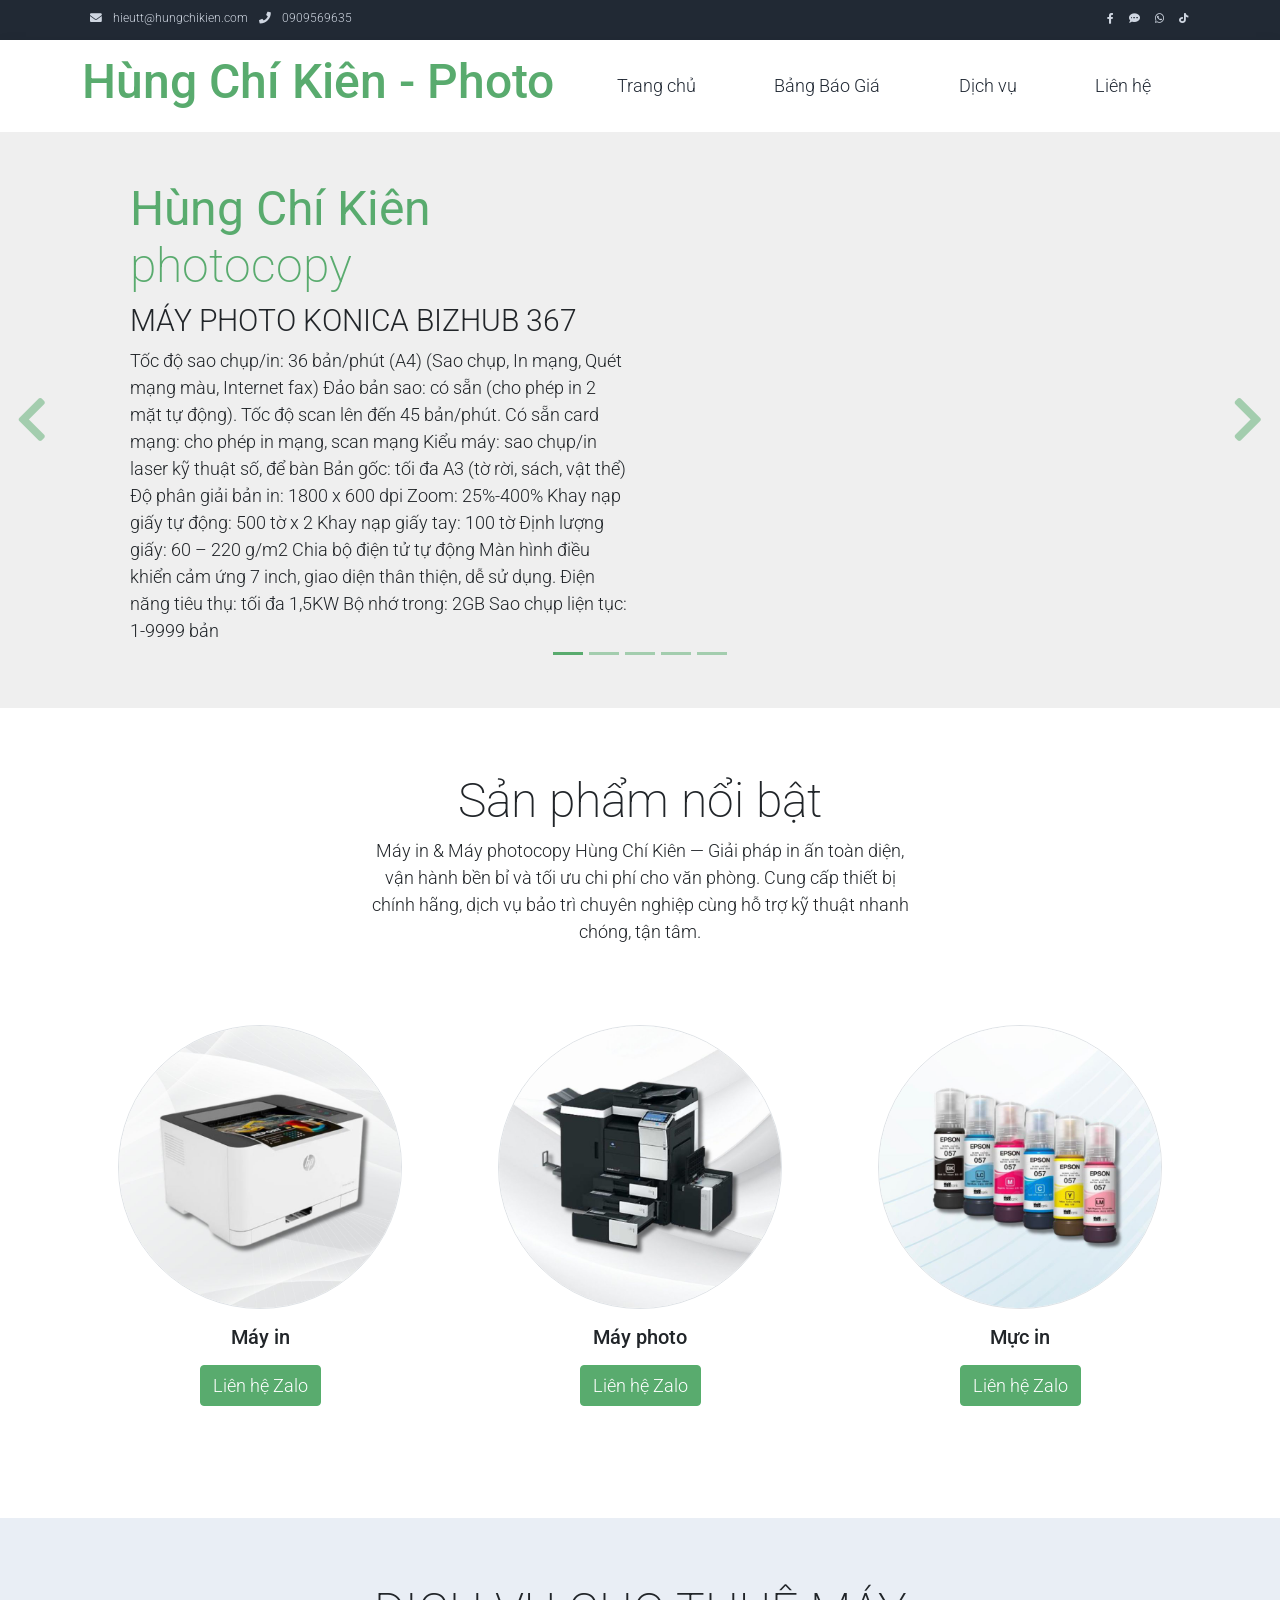
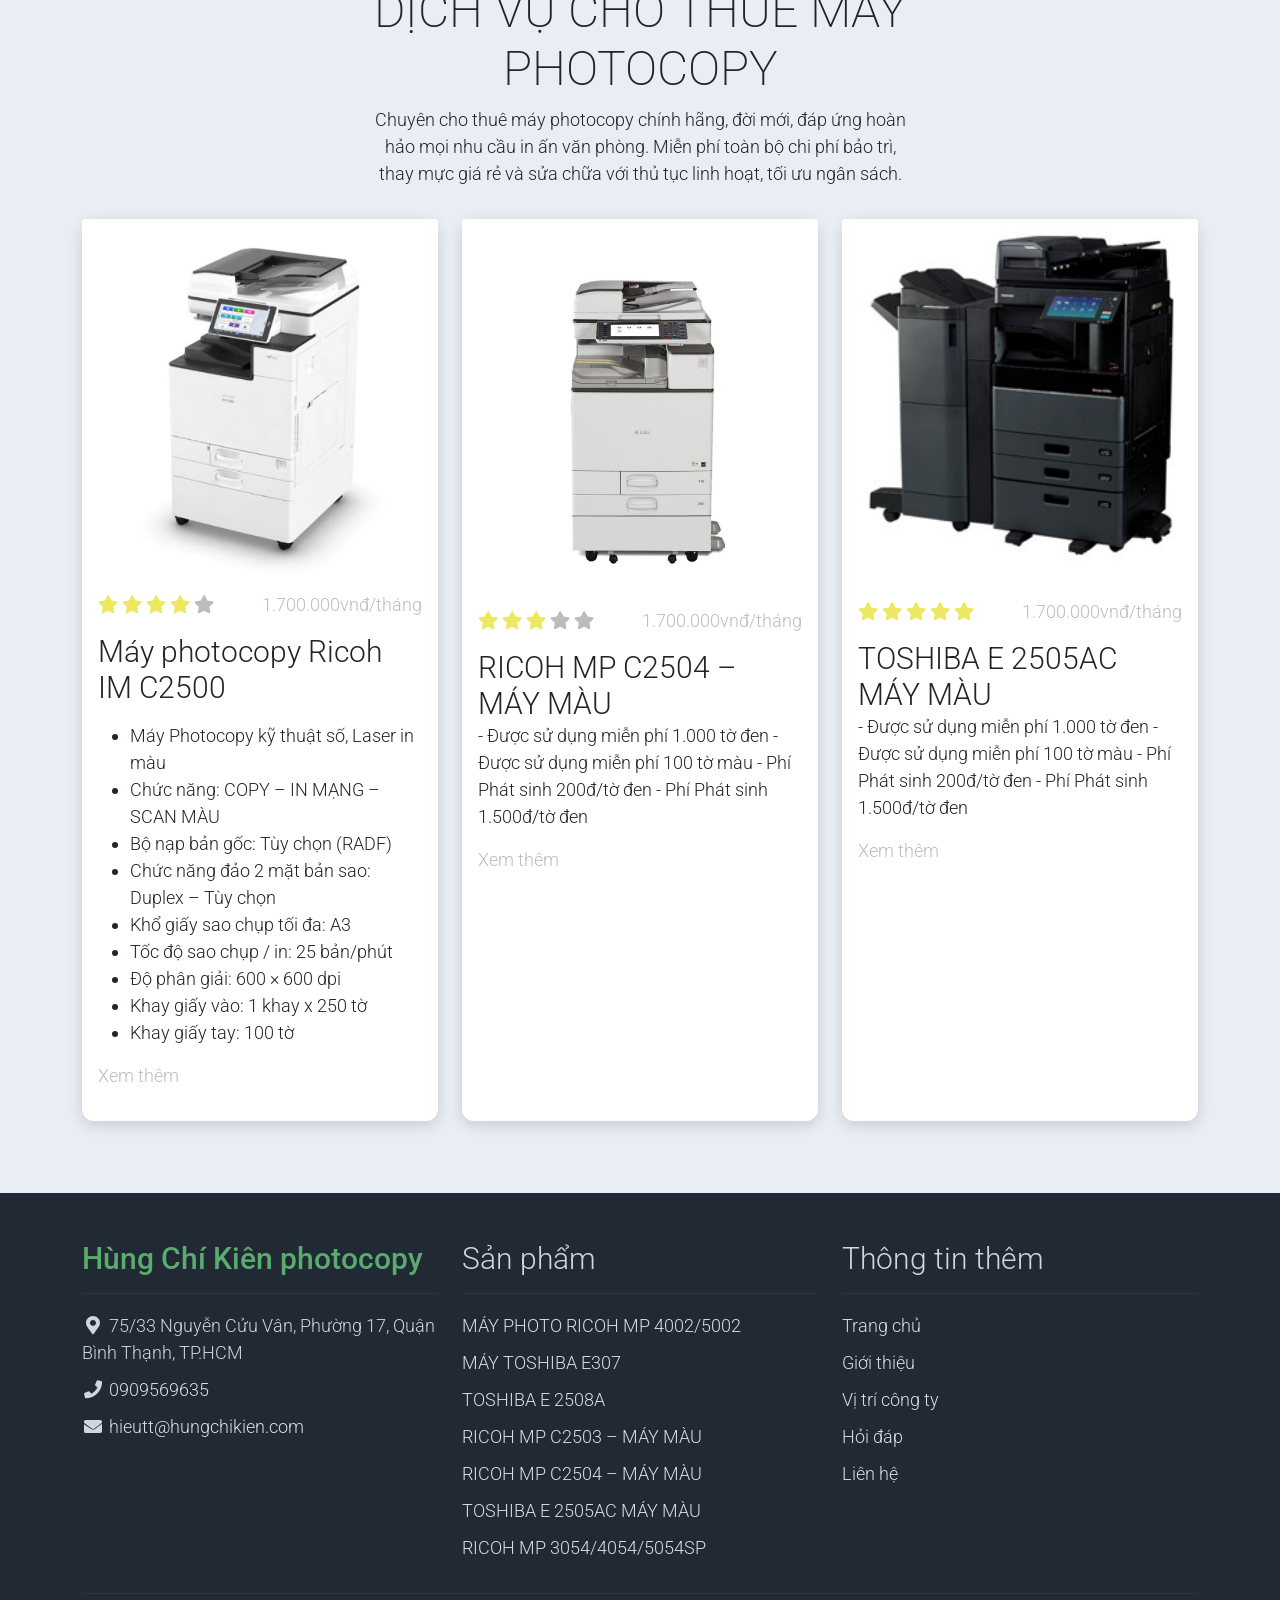
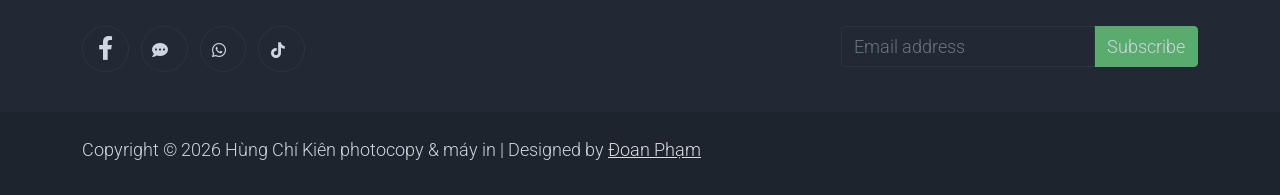
==== index.html @ cc7e2a07 "Update print statement from 'Hello' to 'Goodbye'" ====
<!DOCTYPE html>
<html lang="en">

<head>
    <title>Máy photo & máy in Hùng Chí Kiên</title>
    <!-- Cấu hình Mô tả & Từ khóa SEO cho Google Search -->
<meta name="description" content="Chuyên cung cấp, sửa chữa, thay mực và cho thuê máy photocopy, máy in chính hãng Ricoh, Toshiba, Konica tại TP.HCM. Dịch vụ uy tín, giá rẻ, hỗ trợ kỹ thuật tận nơi nhanh chóng.">
<meta name="keywords" content="máy in, máy photocopy, máy photo, cho thuê máy photocopy, cho thuê máy in, thuê máy photo giá rẻ, Konica, Ricoh, Toshiba, thuê máy photo văn phòng, bán máy photocopy, mua máy photocopy, sửa máy photocopy, sửa máy in, nạp mực máy in, thay mực máy photo, máy photo ricoh, máy photo toshiba, ricoh im c2500, ricoh mp c2504, toshiba e 2505ac, máy in màu, máy photo màu, máy in đa năng, máy in văn phòng, dịch vụ cho thuê máy photo, cho thuê máy photo tphcm, máy photo chính hãng, máy in chính hãng, bảo trì máy photo, thay linh kiện máy in, mua máy in cũ, bán máy photo cũ, thuê máy photo không đặt cọc, bảng giá thuê máy photocopy, máy in khổ a3, máy photo a3, scan màu, in mạng, duplex đảo mặt, máy in tốc độ cao, mực in chính hãng, mực máy photo ricoh, mực máy photo toshiba, máy photo kỹ thuật số, giải pháp in ấn văn phòng, máy in hùng chí kiên, máy photo hùng chí kiên, cho thuê máy photo hùng chí kiên">
    <meta charset="utf-8">
    <meta name="viewport" content="width=device-width, initial-scale=1">

    <link rel="apple-touch-icon" href="assets/img/favicon.png">
    <link rel="shortcut icon" type="image/x-icon" href="assets/img/favicon.ico">

    <link rel="stylesheet" href="assets/css/bootstrap.min.css">
    <link rel="stylesheet" href="assets/css/templatemo.css">
    <link rel="stylesheet" href="assets/css/custom.css">

    <!-- Load fonts style after rendering the layout styles -->
    <link rel="stylesheet" href="https://fonts.googleapis.com/css2?family=Roboto:wght@100;200;300;400;500;700;900&display=swap">
    <link rel="stylesheet" href="assets/css/fontawesome.min.css">
 
<!--


-->
</head>

<body>
    <!-- Start Top Nav -->
    <nav class="navbar navbar-expand-lg bg-dark navbar-light d-none d-lg-block" id="templatemo_nav_top">
        <div class="container text-light">
            <div class="w-100 d-flex justify-content-between">
                <div>
                    <i class="fa fa-envelope mx-2"></i>
                    <a class="navbar-sm-brand text-light text-decoration-none" href="mailto:hieutt@hungchikien.com">hieutt@hungchikien.com</a>
                    <i class="fa fa-phone mx-2"></i>
                    <a class="navbar-sm-brand text-light text-decoration-none" href="tel:0909569635">0909569635</a>
                </div>
                <div>
                    <a class="text-light" href="https://www.facebook.com/hieutran.chothuemayphotohcm" target="_blank" rel="sponsored"><i class="fab fa-facebook-f fa-sm fa-fw me-2"></i></a>
                   <!-- Icon Zalo -->
<a class="text-light me-2" href="https://zalo.me/0909569635" target="_blank"><i class="fas fa-comment-dots fa-sm fa-fw"></i></a>

<!-- Icon WhatsApp -->
<a class="text-light me-2" href="https://wa.me/84909569635" target="_blank"><i class="fab fa-whatsapp fa-sm fa-fw"></i></a>

<!-- Icon TikTok -->
<a class="text-light me-2" href="https://www.tiktok.com/" target="_blank"><i class="fab fa-tiktok fa-sm fa-fw"></i></a>
                </div>
            </div>
        </div>
    </nav>
    <!-- Close Top Nav -->


    <!-- Header -->
    <nav class="navbar navbar-expand-lg navbar-light shadow">
        <div class="container d-flex justify-content-between align-items-center">

            <a class="navbar-brand text-success logo h1 align-self-center" href="index.html">
                Hùng Chí Kiên - Photo
            </a>

            <button class="navbar-toggler border-0" type="button" data-bs-toggle="collapse" data-bs-target="#templatemo_main_nav" aria-controls="navbarSupportedContent" aria-expanded="false" aria-label="Toggle navigation">
                <span class="navbar-toggler-icon"></span>
            </button>

            <div class="align-self-center collapse navbar-collapse flex-fill  d-lg-flex justify-content-lg-between" id="templatemo_main_nav">
                <div class="flex-fill">
                    <ul class="nav navbar-nav d-flex justify-content-between mx-lg-auto">
                        <li class="nav-item">
                            <a class="nav-link" href="index.html">Trang chủ</a>
                        </li>
                        <li class="nav-item">
                            <a class="nav-link" href="#">Bảng Báo Giá</a>
                        </li>
                        <li class="nav-item">
                            <a class="nav-link" href="#">Dịch vụ</a>
                        </li>
                        <li class="nav-item">
                            <a class="nav-link" href="#">Liên hệ</a>
                        </li>
                    </ul>
                </div>
                <div class="navbar align-self-center d-flex">
                    <div class="d-lg-none flex-sm-fill mt-3 mb-4 col-7 col-sm-auto pr-3">
                        <div class="input-group">
                            <input type="text" class="form-control" id="inputMobileSearch" placeholder="Tìm kiếm ...">
                            <div class="input-group-text">
                                <i class="fa fa-fw fa-search"></i>
                            </div>
                        </div>
                    </div>
             
                </div>
            </div>

        </div>
    </nav>
    <!-- Close Header -->

    <!-- Modal -->
    <div class="modal fade bg-white" id="templatemo_search" tabindex="-1" role="dialog" aria-labelledby="exampleModalLabel" aria-hidden="true">
        <div class="modal-dialog modal-lg" role="document">
            <div class="w-100 pt-1 mb-5 text-right">
                <button type="button" class="btn-close" data-bs-dismiss="modal" aria-label="Close"></button>
            </div>
            <form action="" method="get" class="modal-content modal-body border-0 p-0">
                <div class="input-group mb-2">
                    <input type="text" class="form-control" id="inputModalSearch" name="q" placeholder="Search ...">
                    <button type="submit" class="input-group-text bg-success text-light">
                        <i class="fa fa-fw fa-search text-white"></i>
                    </button>
                </div>
            </form>
        </div>
    </div>



    <!-- Start Banner Hero -->
    <div id="template-mo-zay-hero-carousel" class="carousel slide" data-bs-ride="carousel">
        <ol class="carousel-indicators">
            <li data-bs-target="#template-mo-zay-hero-carousel" data-bs-slide-to="0" class="active"></li>
            <li data-bs-target="#template-mo-zay-hero-carousel" data-bs-slide-to="1"></li>
            <li data-bs-target="#template-mo-zay-hero-carousel" data-bs-slide-to="2"></li>
            <li data-bs-target="#template-mo-zay-hero-carousel" data-bs-slide-to="3"></li>
            <li data-bs-target="#template-mo-zay-hero-carousel" data-bs-slide-to="4"></li>
        </ol>
        <div class="carousel-inner">
            <div class="carousel-item active">
                <div class="container">
                    <div class="row p-5">
                        <div class="mx-auto col-md-8 col-lg-6 order-lg-last">
                            <img class="img-fluid" src="https://sigende.io.vn/image/img_1791540050_8507_0.png" alt="">
                        </div>
                        <div class="col-lg-6 mb-0 d-flex align-items-center">
                            <div class="text-align-left align-self-center">
                                <h1 class="h1 text-success"><b>Hùng Chí Kiên</b> photocopy</h1>
                                <h3 class="h2">MÁY PHOTO KONICA BIZHUB 367</h3>
                                <p>
                                 Tốc độ sao chụp/in: 36 bản/phút (A4)
(Sao chụp, In mạng, Quét mạng màu, Internet fax)
Đảo bản sao: có sẵn (cho phép in 2 mặt tự động).
Tốc độ scan lên đến 45 bản/phút.
Có sẵn card mạng: cho phép in mạng, scan mạng
Kiểu máy: sao chụp/in laser kỹ thuật số, để bàn
Bản gốc: tối đa A3 (tờ rời, sách, vật thể)
Độ phân giải bản in: 1800 x 600 dpi
Zoom: 25%-400%
Khay nạp giấy tự động: 500 tờ x 2
Khay nạp giấy tay: 100 tờ
Định lượng giấy: 60 – 220 g/m2
Chia bộ điện tử tự động
Màn hình điều khiển cảm ứng 7 inch, giao diện thân thiện, dễ sử dụng.
Điện năng tiêu thụ: tối đa 1,5KW
Bộ nhớ trong: 2GB
Sao chụp liện tục: 1-9999 bản


                                </p>
                            </div>
                        </div>
                    </div>
                </div>
            </div>
            <div class="carousel-item">
                <div class="container">
                    <div class="row p-5">
                        <div class="mx-auto col-md-8 col-lg-6 order-lg-last">
                            <img class="img-fluid" src="https://sigende.io.vn/image/img_1791540050_5160_1.png" alt="">
                        </div>
                        <div class="col-lg-6 mb-0 d-flex align-items-center">
                            <div class="text-align-left">
                                <h1 class="h1 text-success"><b>Hùng Chí Kiên</b> photocopy</h1>
                                <h3 class="h2">Máy Photocopy Màu Toshiba e-Studio 4505AC Mới 90-95%</h3>
                                <p>
                                  Đặc điểm nổi bật
● Máy Photocopy kỹ thuật số, Laser màu
● Chức năng: COPY – IN MẠNG – SCAN MÀU
● Bộ nạp bản gốc: RADF tự động (nạp & đảo)
● Chức năng đảo 2 mặt bản sao: Duplex tự động
● Khổ giấy sao chụp tối đa: A3
● Tốc độ sao chụp / in: 35 bản/phút
● Độ phân giải: 600 × 600 dpi (Copy) / 1200 × 1200 dpi (In)
● Khay giấy vào: 2 khay × 550 tờ
● Khay giấy tay: 100 tờ
● Bộ nhớ: RAM 4 GB + HDD 320 GB
● Màn hình điều khiển: Cảm ứng màu
● Phóng to / thu nhỏ: 25% – 400%
● Thời gian khởi động: ~20 giây
● Thời gian bản đầu tiên: ~7.8 giây
● Kết nối: Ethernet (LAN), USB


                                </p>
                            </div>
                        </div>
                    </div>
                </div>
            </div>
            <div class="carousel-item">
                <div class="container">
                    <div class="row p-5">
                        <div class="mx-auto col-md-8 col-lg-6 order-lg-last">
                            <img class="img-fluid" src="https://sigende.io.vn/image/img_1791540050_1844_2.png" alt="">
                        </div>
                        <div class="col-lg-6 mb-0 d-flex align-items-center">
                            <div class="text-align-left">
                                <h1 class="h1 text-success"><b>Hùng Chí Kiên</b> photocopy</h1>
                                <h3 class="h2">MÁY PHOTO MÀU RICOH MP C2504 /C3004/C4504/C5504</h3>
                                <p>
                                   	Chức năng: Copy màu + In màu + Scan màu
- Tốc độ sao chụp 25-45 trang/phút
- Tốc độ Scan 50 trang/ phút
- Khổ giấy A5 – A3 chụp liên tục 999 tờ
- 4 Khay chứa giấy, mỗi khay 300 tờ
- Độ phân giải 1200 x 600, Scan màu
- Kết nối mạng Lan và USB 2.0
- Nguồn điện 110V
- Máy nhập đã qua sử dụng còn mới 90%
- Phí thuê 2.300.000đ/tháng 
(Phí cố định đặt máy)
-	Được in miễn phí 5.000 tờ.
    (4.000 đen, 1.000 màu)
-    Được Scan miễn phí
-	Phí phát sinh đen 200đ/tờ 
-	Phí phát sinh màu 1.200đ/tờ 
-	Giá trên chưa bao gồm VAT 8%
Đặc biệt: Không tốn chi phí bảo trì, sửa chữa, không tốn tiền mua mực



                                </p>
                            </div>
                        </div>
                    </div>
                </div>
            </div>
        </div>
        <a class="carousel-control-prev text-decoration-none w-auto ps-3" href="#template-mo-zay-hero-carousel" role="button" data-bs-slide="prev">
            <i class="fas fa-chevron-left"></i>
        </a>
        <a class="carousel-control-next text-decoration-none w-auto pe-3" href="#template-mo-zay-hero-carousel" role="button" data-bs-slide="next">
            <i class="fas fa-chevron-right"></i>
        </a>
    </div>
      <div class="carousel-item">
                <div class="container">
                    <div class="row p-5">
                        <div class="mx-auto col-md-8 col-lg-6 order-lg-last">
                            <img class="img-fluid" src="https://sigende.io.vn/image/img_1791540050_2937_3.png" alt="">
                        </div>
                        <div class="col-lg-6 mb-0 d-flex align-items-center">
                            <div class="text-align-left">
                                <h1 class="h1 text-success"><b>Hùng Chí Kiên</b> photocopy</h1>
                                <h3 class="h2">MÁY PHOTO MÀU RICOH IM C2000/C2500/C3000/C3500/C4500/C5500</h3>
                                <p>
                                  	Chức năng: Photo màu + In màu + Scan
- Tốc độ sao chụp 20-55 trang/phút 
- Khổ giấy A5 – A3 chụp liên tục 999tờ
- 3Khay chứa giấy, mỗi khay chứa 500 tờ 
- Độ phân giải 600 x 1200 Scan màu
- Tự động nạp bản gốc và đảo mặt
- Kết nối mạng Lan và USB 2.0
- Bộ nhớ 1G
- Nguồn điện 220V
- Máy nhập đã qua sử dụng còn mới 90%
-	Giá thuê: 2.000.000đ/tháng
-	Được sử dụng miễn phí 2.500 tờ
-	Đen: 2.000 tờ, Màu 500 tờ
-	Phí phát sinh đen 300đ/tờ. Màu 1.500đ/tờ
-	Giá trên chưa bao gồm VAT

-	PHÍ ĐẶT CỌC 5.000.000Đ

                                </p>
                            </div>
                        </div>
                    </div>
                </div>
            </div>
      <div class="carousel-item">
                <div class="container">
                    <div class="row p-5">
                        <div class="mx-auto col-md-8 col-lg-6 order-lg-last">
                            <img class="img-fluid" src="https://sigende.io.vn/image/img_1791540050_7710_4.png" alt="">
                        </div>
                        <div class="col-lg-6 mb-0 d-flex align-items-center">
                            <div class="text-align-left">
                                <h1 class="h1 text-success"><b>Hùng Chí Kiên</b> photocopy</h1>
                                <h3 class="h2">Máy Photocopy oshiba e-Studio 4508A trắng đen Mới 90-95%</h3>
                                <p>
                              Đặc điểm nổi bật
● Máy Photocopy kỹ thuật số, Laser màu
● Chức năng: COPY – IN MẠNG – SCAN MÀU
● Bộ nạp bản gốc: RADF tự động (nạp & đảo)
● Chức năng đảo 2 mặt bản sao: Duplex tự động
● Khổ giấy sao chụp tối đa: A3
● Tốc độ sao chụp / in: 30 bản/phút
● Độ phân giải: 600 × 600 dpi (Copy) / 1200 × 1200 dpi (In)
● Khay giấy vào: 2 khay × 550 tờ
● Khay giấy tay: 100 tờ
● Bộ nhớ: RAM 4 GB + HDD 320 GB
● Màn hình điều khiển: Cảm ứng màu
● Phóng to / thu nhỏ: 25% – 400%
● Thời gian khởi động: ~20 giây
● Thời gian bản đầu tiên: ~7.8 giây
● Kết nối: Ethernet (LAN), USB

                                </p>
                            </div>
                        </div>
                    </div>
                </div>
            </div>
    <!-- End Banner Hero -->


    <!-- Start Categories of The Month -->
    <section class="container py-5">
        <div class="row text-center pt-3">
            <div class="col-lg-6 m-auto">
                <h1 class="h1">Sản phẩm nổi bật</h1>
                <p>
                Máy in & Máy photocopy Hùng Chí Kiên — Giải pháp in ấn toàn diện, vận hành bền bỉ và tối ưu chi phí cho văn phòng.
Cung cấp thiết bị chính hãng, dịch vụ bảo trì chuyên nghiệp cùng hỗ trợ kỹ thuật nhanh chóng, tận tâm.
                </p>
            </div>
        </div>
        <div class="row">
            <div class="col-12 col-md-4 p-5 mt-3">
                <a href="#"><img src="./assets/img/mayin.jpg" class="rounded-circle img-fluid border"></a>
                <h5 class="text-center mt-3 mb-3">Máy in</h5>
                <p class="text-center"><a href="https://zalo.me/0909569635" target="_blank" class="btn btn-success">Liên hệ Zalo</a></p>
            </div>
            <div class="col-12 col-md-4 p-5 mt-3">
                <a href="#"><img src="./assets/img/mayphoto.jpg" class="rounded-circle img-fluid border"></a>
                <h2 class="h5 text-center mt-3 mb-3">Máy photo</h2>
                <p class="text-center"><a href="https://zalo.me/0909569635" target="_blank" class="btn btn-success">Liên hệ Zalo</a></p>
            </div>
            <div class="col-12 col-md-4 p-5 mt-3">
                <a href="#"><img src="./assets/img/muc.jpg" class="rounded-circle img-fluid border"></a>
                <h2 class="h5 text-center mt-3 mb-3">Mực in</h2>
                <p class="text-center"><a href="https://zalo.me/0909569635" target="_blank" class="btn btn-success">Liên hệ Zalo</a></p>
            </div>
        </div>
    </section>
    <!-- End Categories of The Month -->


    <!-- Start Featured Product -->
    <section class="bg-light featured-product">
        <div class="container py-5">
            <div class="row text-center py-3">
                <div class="col-lg-6 m-auto">
                    <h1 class="h1">DỊCH VỤ CHO THUÊ MÁY PHOTOCOPY</h1>
                    <p>
                        Chuyên cho thuê máy photocopy chính hãng, đời mới, đáp ứng hoàn hảo mọi nhu cầu in ấn văn phòng.

Miễn phí toàn bộ chi phí bảo trì, thay mực giá rẻ và sửa chữa với thủ tục linh hoạt, tối ưu ngân sách.
                    </p>
                </div>
            </div>
            <div class="row">
                <div class="col-12 col-md-4 mb-4">
                    <div class="card h-100">
                        <a href="linksanpham.html">
                            <img src="./assets/img/ricoh-imc-300035004500.jpeg" class="card-img-top" alt="...">
                        </a>
                        <div class="card-body">
                            <ul class="list-unstyled d-flex justify-content-between">
                                <li>
                                    <i class="text-warning fa fa-star"></i>
                                    <i class="text-warning fa fa-star"></i>
                                    <i class="text-warning fa fa-star"></i>
                                    <i class="text-warning fa fa-star"></i>
                                    <i class="text-muted fa fa-star"></i>
                                </li>
                                <li class="text-muted text-right">1.700.000vnđ/tháng</li>
                            </ul>
                            <a href="linksanpham.html" class="h2 text-decoration-none text-dark">Máy photocopy Ricoh IM C2500</a>
                            <p class="card-text">
                             <ul>
  <li>Máy Photocopy kỹ thuật số, Laser in màu</li>
  <li>Chức năng: COPY – IN MẠNG – SCAN MÀU</li>
  <li>Bộ nạp bản gốc: Tùy chọn (RADF)</li>
  <li>Chức năng đảo 2 mặt bản sao: Duplex – Tùy chọn</li>
  <li>Khổ giấy sao chụp tối đa: A3</li>
  <li>Tốc độ sao chụp / in: 25 bản/phút</li>
  <li>Độ phân giải: 600 × 600 dpi</li>
  <li>Khay giấy vào: 1 khay x 250 tờ</li>
  <li>Khay giấy tay: 100 tờ</li>
</ul>

                            </p>
                            <p class="text-muted">Xem thêm</p>
                        </div>
                    </div>
                </div>
                <div class="col-12 col-md-4 mb-4">
                    <div class="card h-100">
                        <a href="linksanpham.html">
                            <img src="./assets/img/ricoh MP C2504 may mau.png" class="card-img-top" alt="...">
                        </a>
                        <div class="card-body">
                            <ul class="list-unstyled d-flex justify-content-between">
                                <li>
                                    <i class="text-warning fa fa-star"></i>
                                    <i class="text-warning fa fa-star"></i>
                                    <i class="text-warning fa fa-star"></i>
                                    <i class="text-muted fa fa-star"></i>
                                    <i class="text-muted fa fa-star"></i>
                                </li>
                                <li class="text-muted text-right">1.700.000vnđ/tháng</li>
                            </ul>
                            <a href="linksanpham.html" class="h2 text-decoration-none text-dark">RICOH MP C2504 – MÁY MÀU</a>
                            <p class="card-text">
                              -	Được sử dụng miễn phí 1.000 tờ đen
-	Được sử dụng miễn phí 100 tờ màu
-	Phí Phát sinh 200đ/tờ đen
-	Phí Phát sinh 1.500đ/tờ đen

                            </p>
                            <p class="text-muted">Xem thêm</p>
                        </div>
                    </div>
                </div>
                <div class="col-12 col-md-4 mb-4">
                    <div class="card h-100">
                        <a href="linksanpham.html">
                            <img src="./assets/img/toshiba E2505AC maymau.jpg" class="card-img-top" alt="...">
                        </a>
                        <div class="card-body">
                            <ul class="list-unstyled d-flex justify-content-between">
                                <li>
                                    <i class="text-warning fa fa-star"></i>
                                    <i class="text-warning fa fa-star"></i>
                                    <i class="text-warning fa fa-star"></i>
                                    <i class="text-warning fa fa-star"></i>
                                    <i class="text-warning fa fa-star"></i>
                                </li>
                                <li class="text-muted text-right">1.700.000vnđ/tháng</li>
                            </ul>
                            <a href="linksanpham.html" class="h2 text-decoration-none text-dark">TOSHIBA E 2505AC MÁY MÀU</a>
                            <p class="card-text">
                               -	Được sử dụng miễn phí 1.000 tờ đen
-	Được sử dụng miễn phí 100 tờ màu
-	Phí Phát sinh 200đ/tờ đen
-	Phí Phát sinh 1.500đ/tờ đen

                            </p>
                            <p class="text-muted">Xem thêm</p>
                        </div>
                    </div>
                </div>
            </div>
        </div>
    </section>
    <!-- End Featured Product -->


    <!-- Start Footer -->
    <footer class="bg-dark" id="tempaltemo_footer">
        <div class="container">
            <div class="row">

                <div class="col-md-4 pt-5">
                    <h2 class="h2 text-success border-bottom pb-3 border-light logo">Hùng Chí Kiên photocopy</h2>
                    <ul class="list-unstyled text-light footer-link-list">
                        <li>
                            <i class="fas fa-map-marker-alt fa-fw"></i>
                            75/33 Nguyễn Cửu Vân, Phường 17, Quận Bình Thạnh, TP.HCM
                        </li>
                        <li>
                            <i class="fa fa-phone fa-fw"></i>
                            <a class="text-decoration-none" href="tel:0909569635">0909569635</a>
                        </li>
                        <li>
                            <i class="fa fa-envelope fa-fw"></i>
                            <a class="text-decoration-none" href="mailto:hieutt@hungchikien.com">hieutt@hungchikien.com</a>
                        </li>
                    </ul>
                </div>

                <div class="col-md-4 pt-5">
                    <h2 class="h2 text-light border-bottom pb-3 border-light">Sản phẩm</h2>
                    <ul class="list-unstyled text-light footer-link-list">
                        <li><a class="text-decoration-none" href="#">MÁY PHOTO RICOH MP 4002/5002</a></li>
                        <li><a class="text-decoration-none" href="#">MÁY TOSHIBA E307</a></li>
                        <li><a class="text-decoration-none" href="#">TOSHIBA E 2508A</a></li>
                        <li><a class="text-decoration-none" href="#">RICOH MP C2503 – MÁY MÀU</a></li>
                        <li><a class="text-decoration-none" href="#">RICOH MP C2504 – MÁY MÀU</a></li>
                        <li><a class="text-decoration-none" href="#">TOSHIBA E 2505AC MÁY MÀU</a></li>
                        <li><a class="text-decoration-none" href="#">RICOH MP 3054/4054/5054SP</a></li>
                    </ul>
                </div>

                <div class="col-md-4 pt-5">
                    <h2 class="h2 text-light border-bottom pb-3 border-light">Thông tin thêm</h2>
                    <ul class="list-unstyled text-light footer-link-list">
                        <li><a class="text-decoration-none" href="#">Trang chủ</a></li>
                        <li><a class="text-decoration-none" href="#">Giới thiệu</a></li>
                        <li><a class="text-decoration-none" href="#">Vị trí công ty</a></li>
                        <li><a class="text-decoration-none" href="#">Hỏi đáp</a></li>
                        <li><a class="text-decoration-none" href="#">Liên hệ</a></li>
                    </ul>
                </div>

            </div>

            <div class="row text-light mb-4">
                <div class="col-12 mb-3">
                    <div class="w-100 my-3 border-top border-light"></div>
                </div>
                <div class="col-auto me-auto">
                    <ul class="list-inline text-left footer-icons">
                        <li class="list-inline-item border border-light rounded-circle text-center">
                            <a class="text-light text-decoration-none" target="_blank" href="https://www.facebook.com/hieutran.chothuemayphotohcm"><i class="fab fa-facebook-f fa-lg fa-fw"></i></a>
                        </li>
                        <li class="list-inline-item border border-light rounded-circle text-center">
                           <a class="text-light me-2" href="https://zalo.me/0909569635" target="_blank"><i class="fas fa-comment-dots fa-sm fa-fw"></i></a>
                        </li>
                        <li class="list-inline-item border border-light rounded-circle text-center">
                           <a class="text-light me-2" href="https://wa.me/84909569635" target="_blank"><i class="fab fa-whatsapp fa-sm fa-fw"></i></a>
                        </li>
                        <li class="list-inline-item border border-light rounded-circle text-center">
                            <a class="text-light me-2" href="https://www.tiktok.com/" target="_blank"><i class="fab fa-tiktok fa-sm fa-fw"></i></a>
                        </li>
                    </ul>
                </div>
                <div class="col-auto">
                    <label class="sr-only" for="subscribeEmail">Email address</label>
                    <div class="input-group mb-2">
                        <input type="text" class="form-control bg-dark border-light" id="subscribeEmail" placeholder="Email address">
                        <div class="input-group-text btn-success text-light">Subscribe</div>
                    </div>
                </div>
            </div>
        </div>

        <div class="w-100 bg-black py-3">
            <div class="container">
                <div class="row pt-2">
                    <div class="col-12">
                        <p class="text-left text-light">
                            Copyright &copy; 2026 Hùng Chí Kiên photocopy & máy in
                            | Designed by <a rel="sponsored" href="https://phamnhadoan.github.io" target="_blank">Đoan Phạm</a>
                        </p>
                    </div>
                </div>
            </div>
        </div>

    </footer>
    <!-- End Footer -->

    <!-- Start Script -->
    <script src="assets/js/jquery-1.11.0.min.js"></script>
    <script src="assets/js/jquery-migrate-1.2.1.min.js"></script>
    <script src="assets/js/bootstrap.bundle.min.js"></script>
    <script src="assets/js/templatemo.js"></script>
    <script src="assets/js/custom.js"></script>
    <!-- End Script -->
</body>

</html>
---- assets/css/templatemo.css ----
/*

TemplateMo 559 Zay Shop

https://templatemo.com/tm-559-zay-shop

---------------------------------------------
Table of contents
------------------------------------------------
1. Typography
2. General
3. Nav
4. Hero Carousel
5. Accordion
6. Shop
7. Product
8. Carousel Hero
9. Carousel Brand
10. Services
11. Contact map
12. Footer
13. Small devices (landscape phones, 576px and up)
14. Medium devices (tablets, 768px and up)
15. Large devices (desktops, 992px and up)
16. Extra large devices (large desktops, 1200px and up)
--------------------------------------------- */




/* Typography */
body, ul, li, p, a, label, input, div {
  font-family: 'Roboto', sans-serif;
  font-size: 18px !important;
  font-weight: 300 !important;
}
.h1 {
  font-family: 'Roboto', sans-serif;
  font-size: 48px !important;
  font-weight: 200 !important;
}
.h2 {
  font-family: 'Roboto', sans-serif;
  font-size: 30px !important;
  font-weight: 300;
}
.h3 {
  font-family: 'Roboto', sans-serif;
  font-size: 22px !important;
}
/* General */
.logo { font-weight: 500 !important;}
.text-warning {  color: #ede861 !important;}
.text-muted { color: #bcbcbc !important;}
.text-success { color: #59ab6e !important;}
.text-light { color: #cfd6e1 !important;}
.bg-dark { background-color: #212934 !important;}
.bg-light { background-color: #e9eef5 !important;}
.bg-black { background-color: #1d242d !important;}
.bg-success { background-color: #59ab6e !important;}
.btn-success {
  background-color: #59ab6e !important;
  border-color: #56ae6c !important;
}
.pagination .page-link:hover {color: #000;}
.pagination .page-link:hover, .pagination .page-link.active {
  background-color: #69bb7e;
  color: #fff;
}
/* Nav */
#templatemo_nav_top { min-height: 40px;}
#templatemo_nav_top * { font-size: .9em !important;}
#templatemo_main_nav a { color: #212934;}
#templatemo_main_nav a:hover { color: #69bb7e;}
#templatemo_main_nav .navbar .nav-icon { margin-right: 20px;}

/* Hero Carousel */
#template-mo-zay-hero-carousel { background: #efefef !important;}
/* Accordion */
.templatemo-accordion a { color: #000;}
.templatemo-accordion a:hover { color: #333d4a;}
/* Shop */
.shop-top-menu a:hover { color: #69bb7e !important;}
/* Product */
.product-wap { box-shadow: 0px 5px 10px 0px rgba(0, 0, 0, 0.10);}
.product-wap .product-color-dot.color-dot-red { background:#f71515;}
.product-wap .product-color-dot.color-dot-blue { background:#6db4fe;}
.product-wap .product-color-dot.color-dot-black { background:#000000;}
.product-wap .product-color-dot.color-dot-light { background:#e0e0e0;}
.product-wap .product-color-dot.color-dot-green { background:#0bff7e;}
.card.product-wap .card .product-overlay {
  background: rgba(0,0,0,.2);
  visibility: hidden;
  opacity: 0;
  transition: .3s;
}
.card.product-wap:hover .card .product-overlay {
  visibility: visible;
  opacity: 1;
}
.card.product-wap a { color: #000;}
#carousel-related-product .slick-slide:focus { outline: none !important;}
#carousel-related-product .slick-dots li button:before {
  font-size: 15px;
  margin-top: 20px;
}
/* Brand */
.brand-img {
  filter: grayscale(100%);
  opacity: 0.5;
  transition: .5s;
}
.brand-img:hover {
  filter: grayscale(0%);
  opacity: 1;
}
/* Carousel Hero */
#template-mo-zay-hero-carousel .carousel-indicators li {
  margin-top: -50px;
  background-color: #59ab6e;
}
#template-mo-zay-hero-carousel .carousel-control-next i,
#template-mo-zay-hero-carousel .carousel-control-prev i {
  color: #59ab6e !important;
  font-size: 2.8em !important;
}
/* Carousel Brand */
.tempaltemo-carousel .h1 {
  font-size: .5em !important;
  color: #000 !important;
}
/* Services */
.services-icon-wap {transition: .3s;}
.services-icon-wap:hover, .services-icon-wap:hover i {color: #fff;}
.services-icon-wap:hover {background: #69bb7e;}
/* Contact map */
.leaflet-control a, .leaflet-control { font-size: 10px !important;}
.form-control { border: 1px solid #e8e8e8;}
/* Footer */
#tempaltemo_footer a { color: #dcdde1;}
#tempaltemo_footer a:hover { color: #68bb7d;}
#tempaltemo_footer ul.footer-link-list li { padding-top: 10px;}
#tempaltemo_footer ul.footer-icons li {
  width: 2.6em;
  height: 2.6em;
  line-height: 2.6em;
}
#tempaltemo_footer ul.footer-icons li:hover {
  background-color: #cfd6e1;
  transition: .5s;
}
#tempaltemo_footer ul.footer-icons li:hover i {
  color: #212934;
  transition: .5s;
}
#tempaltemo_footer .border-light { border-color: #2d343f !important;}
/*
// Extra small devices (portrait phones, less than 576px)
// No media query since this is the default in Bootstrap
*/
/* Small devices (landscape phones, 576px and up)*/
.product-wap .h3, .product-wap li, .product-wap i, .product-wap p {
  font-size: 12px !important;
}
.product-wap .product-color-dot {
  width: 6px;
  height: 6px;
}

@media (min-width: 576px) {
  .tempaltemo-carousel .h1 { font-size: 1em !important;}
}

/*// Medium devices (tablets, 768px and up)*/
@media (min-width: 768px) {
  #templatemo_main_nav .navbar-nav {max-width: 450px;}
 }

/* Large devices (desktops, 992px and up)*/
@media (min-width: 992px) {
  #templatemo_main_nav .navbar-nav {max-width: 550px;}
  #template-mo-zay-hero-carousel .carousel-item {min-height: 30rem !important;}
  .product-wap .h3, .product-wap li, .product-wap i, .product-wap p {font-size: 18px !important;}
  .product-wap .product-color-dot {
    width: 12px;
    height: 12px;
  }
}

/* Extra large devices (large desktops, 1200px and up)*/
@media (min-width: 1200px) {}
---- assets/css/custom.css ----
/* --- Mã ép buộc đổ bóng và bay nổi --- */

/* 1. Đặt thuộc tính cho 3 ô trắng (card) */
.featured-product .card {
    border: none !important;
    border-radius: 12px !important;
    box-shadow: 0 4px 15px rgba(0, 0, 0, 0.15) !important;
    transition: all 0.3s ease-in-out !important;
}

/* 2. Hiệu ứng khi rê chuột vào (Hover) */
.featured-product .card:hover {
    transform: translateY(-10px) !important;
    box-shadow: 0 15px 30px rgba(0, 0, 0, 0.3) !important;
}
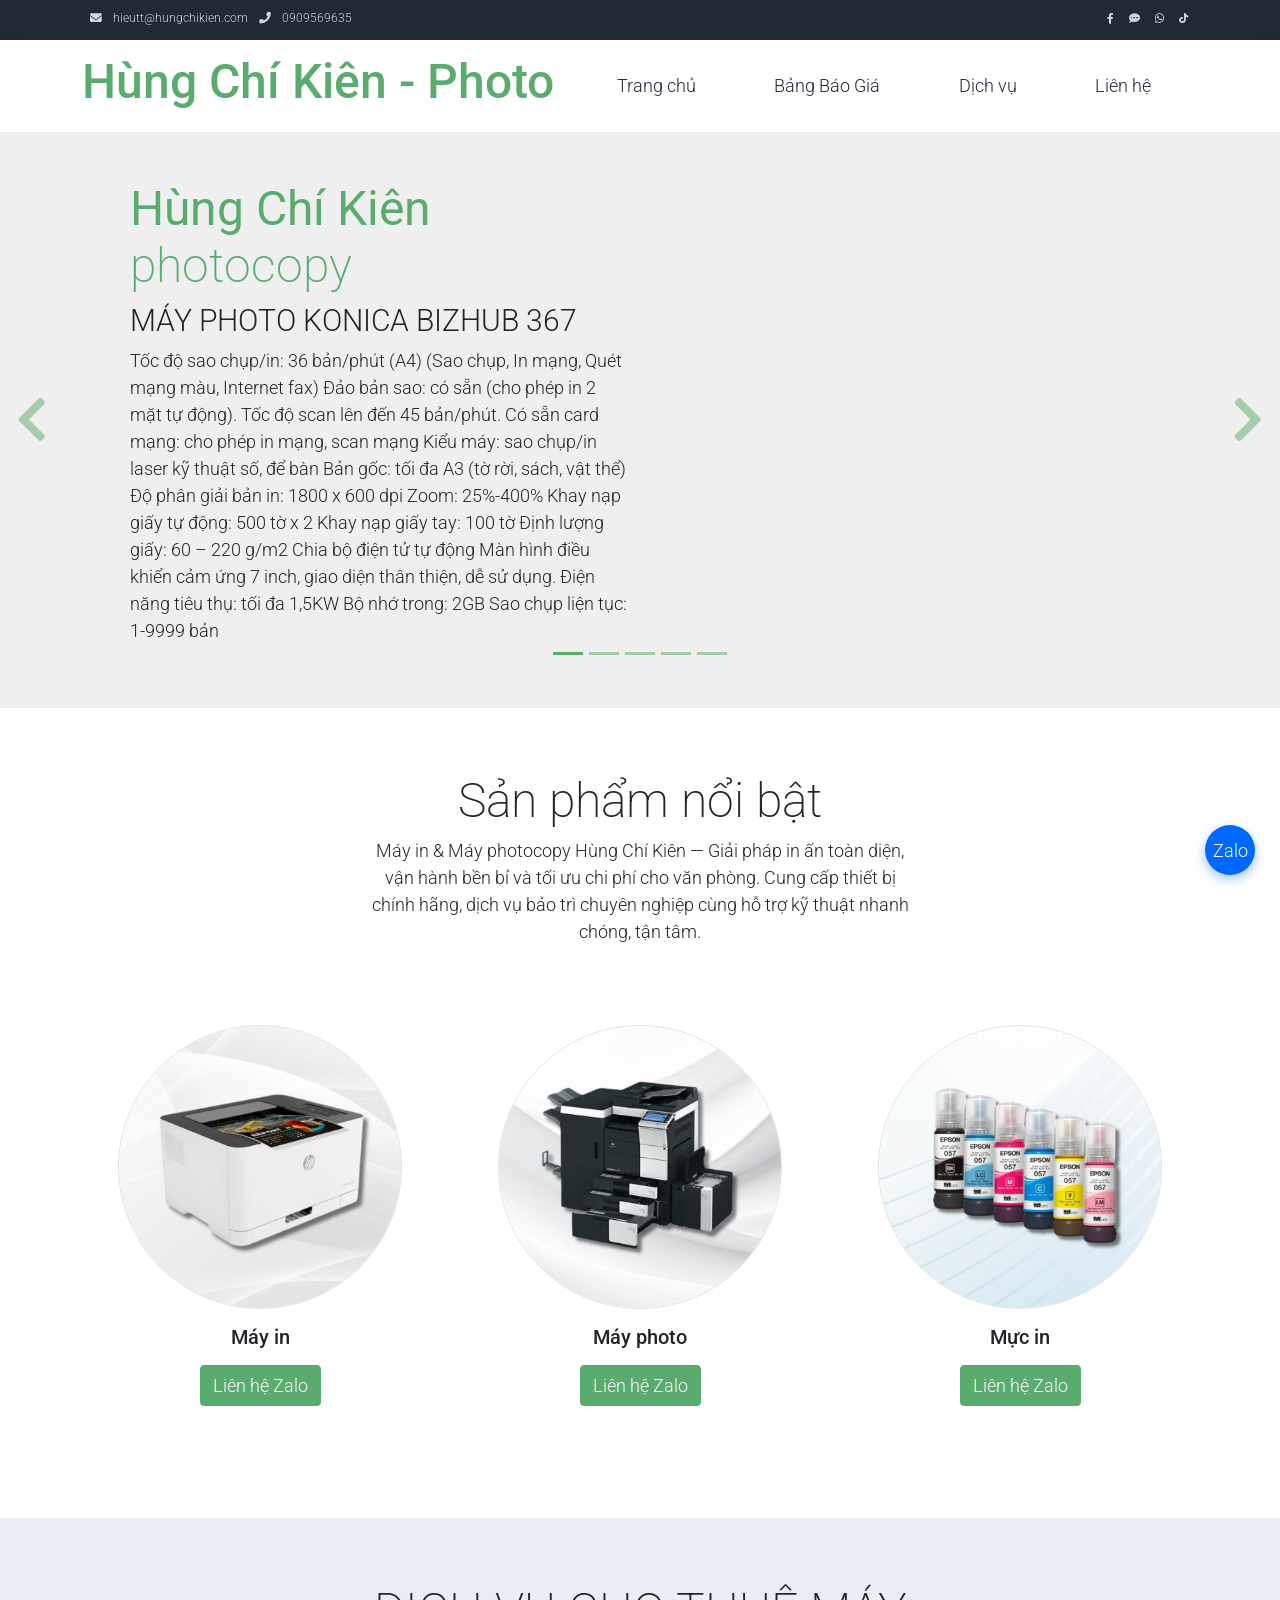
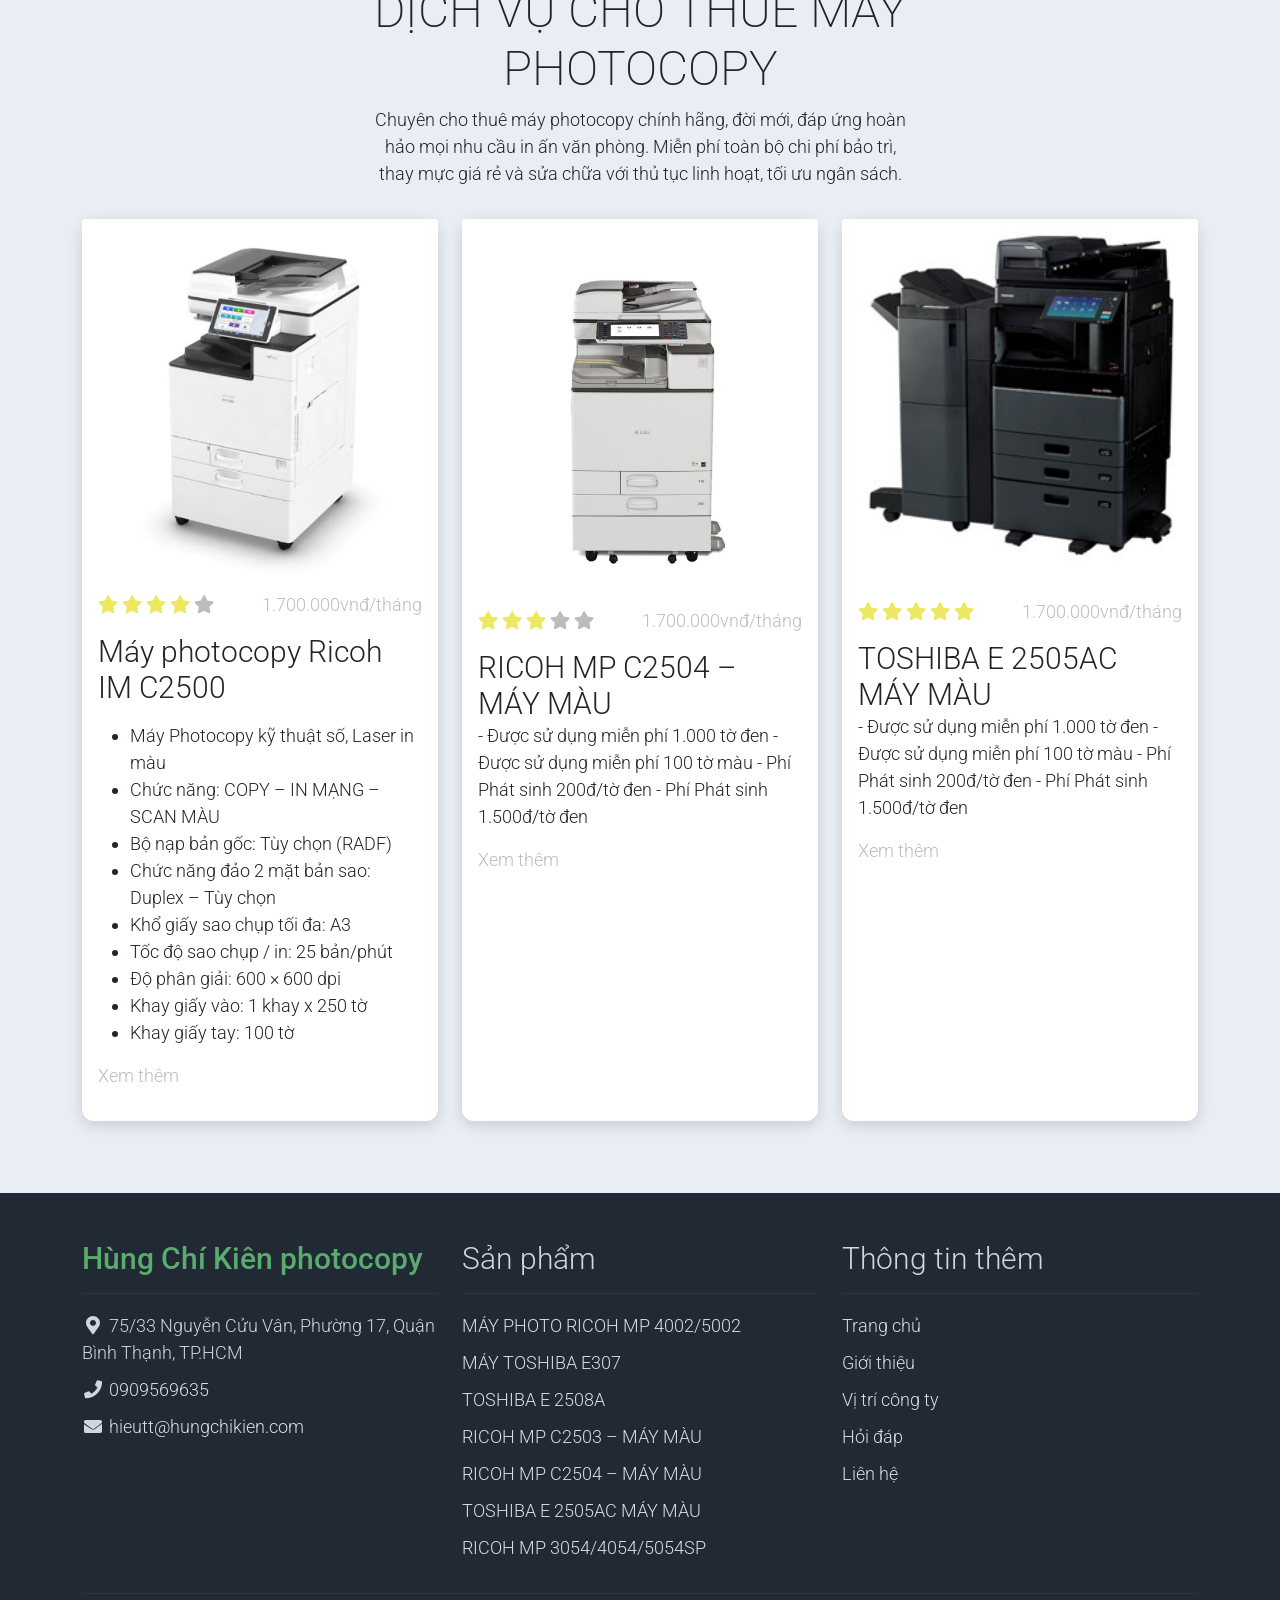
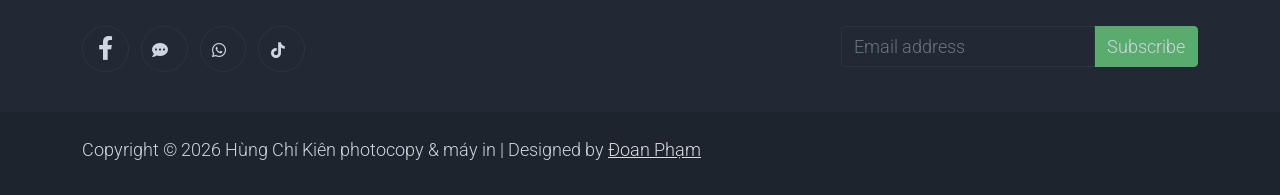
==== commit 1e253a98: "Update index.html" ====
--- a/index.html
+++ b/index.html
@@ -563,6 +563,10 @@
     <script src="assets/js/templatemo.js"></script>
     <script src="assets/js/custom.js"></script>
     <!-- End Script -->
+    <!-- Nút Zalo tròn góc dưới bên phải -->
+<a href="https://zalo.me/0909569635" target="_blank" class="zalo-float" title="Liên hệ Zalo">
+    Zalo
+</a>
 </body>
 
 </html>
--- a/assets/css/custom.css
+++ b/assets/css/custom.css
@@ -13,3 +13,27 @@
     transform: translateY(-10px) !important;
     box-shadow: 0 15px 30px rgba(0, 0, 0, 0.3) !important;
 }
+/* Nút Zalo nổi tròn ở góc dưới bên phải */
+.zalo-float {
+    position: fixed;
+    bottom: 25px;
+    right: 25px;
+    width: 50px;
+    height: 50px;
+    background-color: #0068ff;
+    color: #ffffff;
+    border-radius: 50%;
+    display: flex;
+    align-items: center;
+    justify-content: center;
+    text-decoration: none;
+    font-weight: 800;
+    font-size: 0.9rem;
+    box-shadow: 0 4px 12px rgba(0, 104, 255, 0.4);
+    z-index: 9999;
+    transition: transform 0.2s ease;
+}
+
+.zalo-float:hover {
+    transform: scale(1.1);
+}
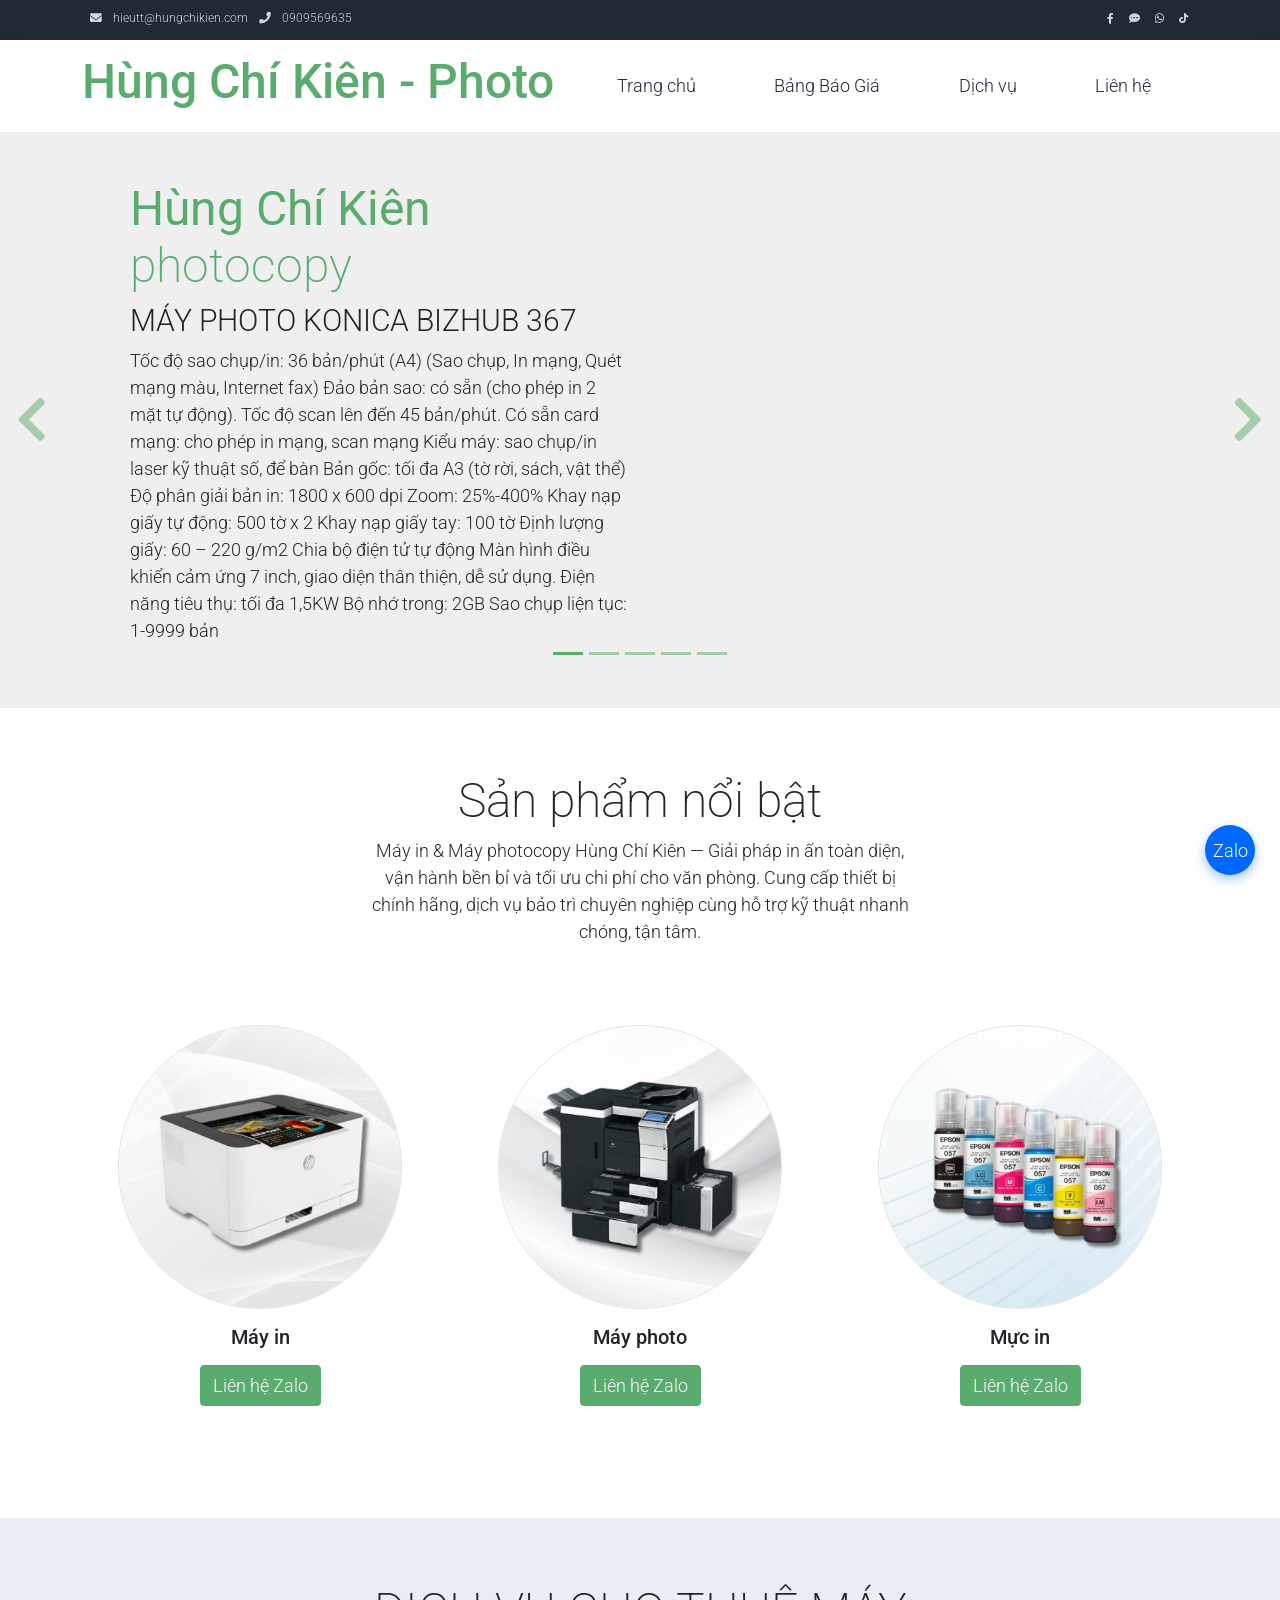
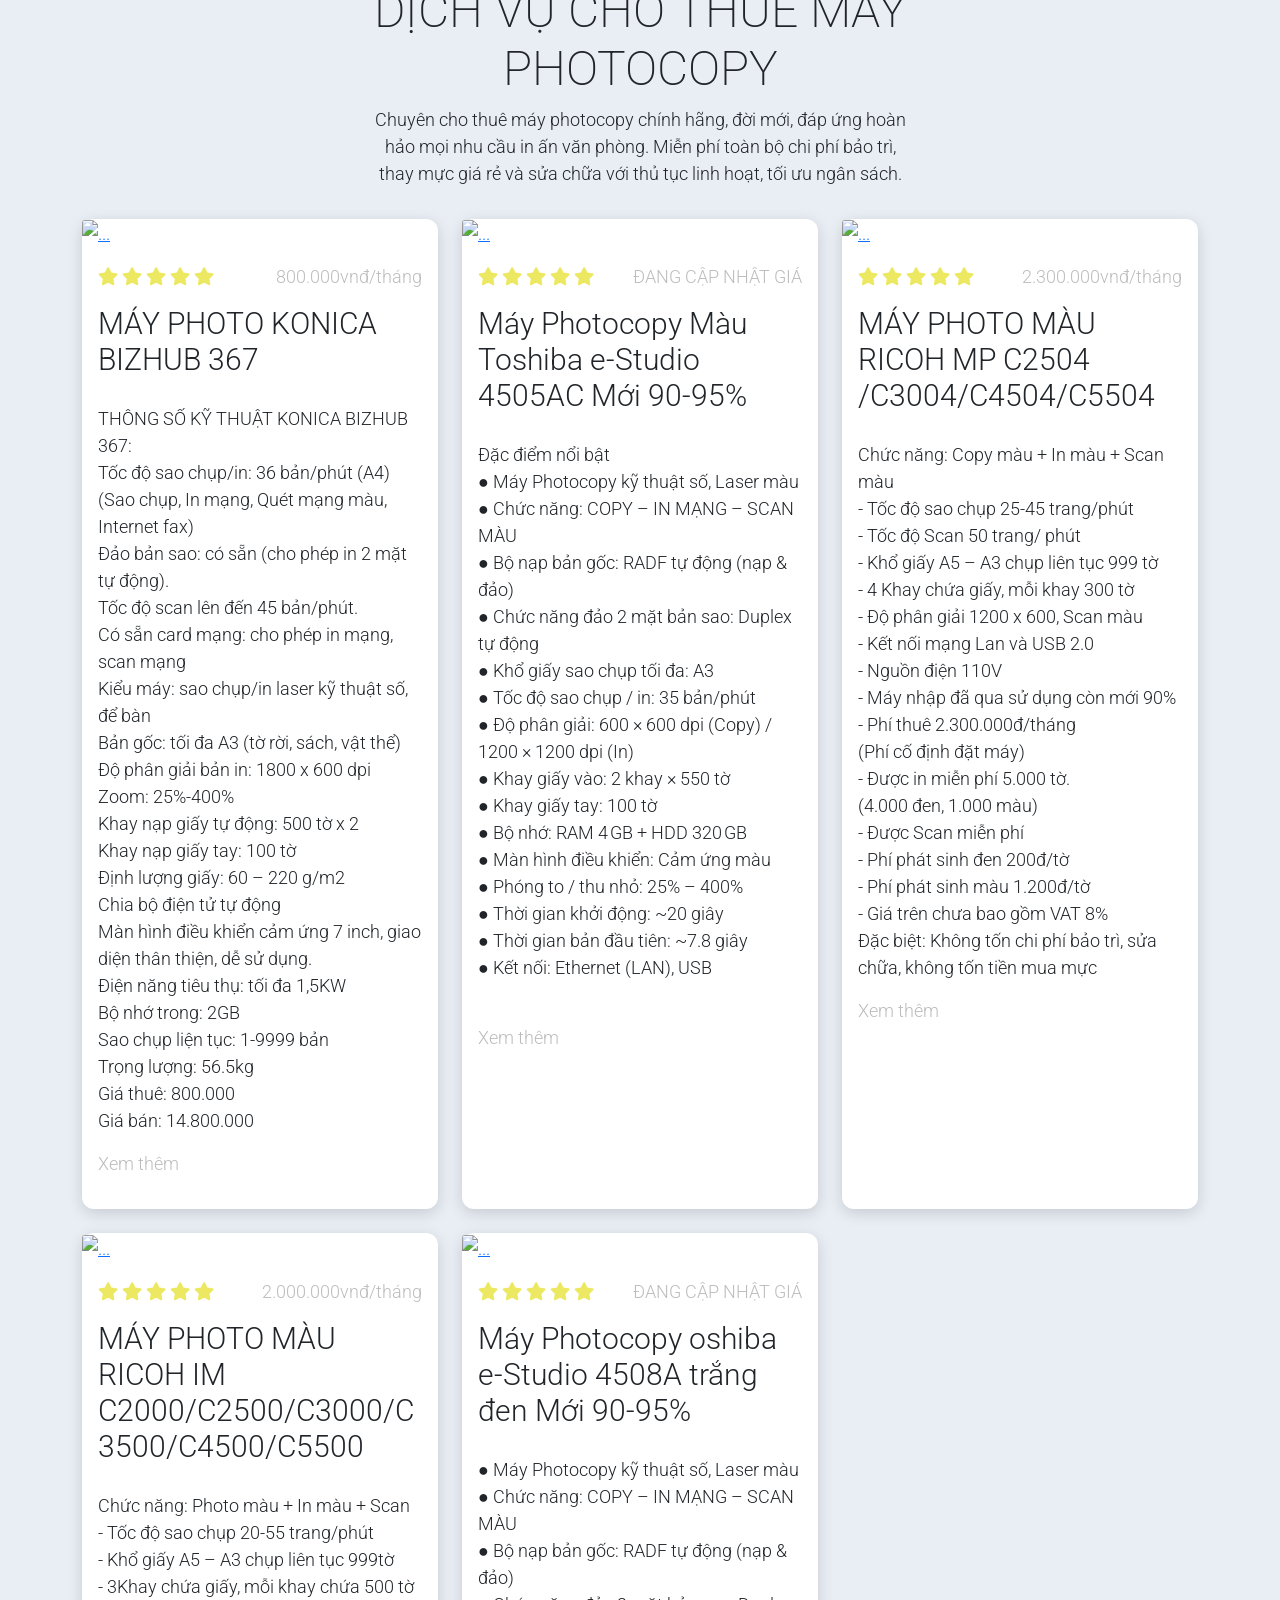
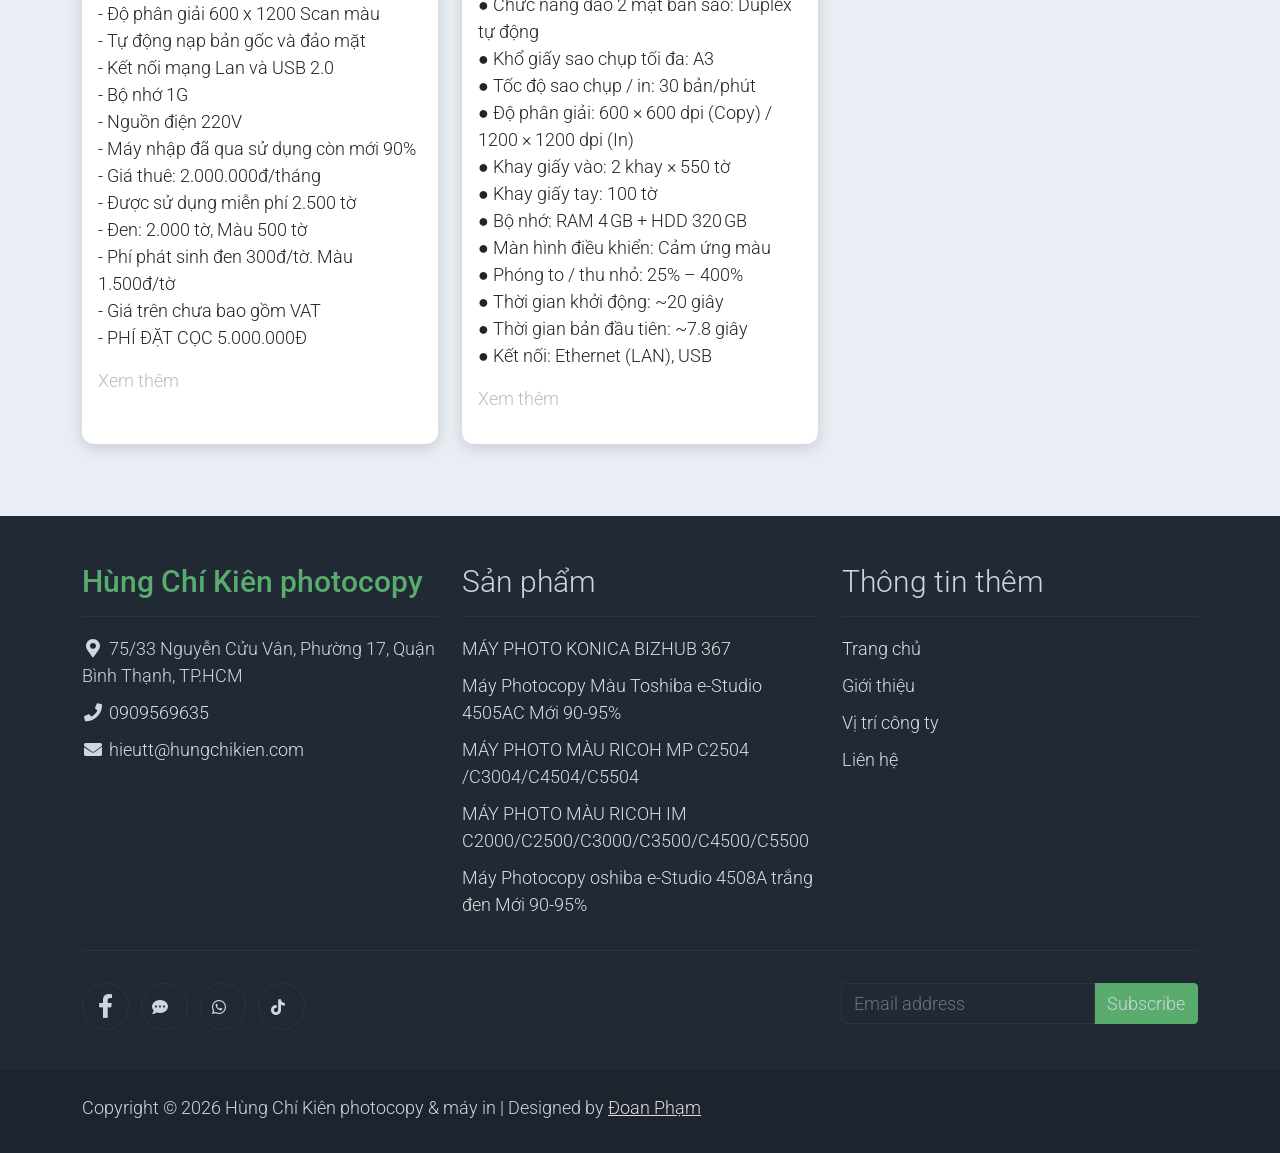
==== commit 180a5b56: "Update fmt.Println message from 'Hello' to 'Goodbye'" ====
--- a/index.html
+++ b/index.html
@@ -367,7 +367,7 @@
                 <div class="col-12 col-md-4 mb-4">
                     <div class="card h-100">
                         <a href="linksanpham.html">
-                            <img src="./assets/img/ricoh-imc-300035004500.jpeg" class="card-img-top" alt="...">
+                            <img src="https://sigende.io.vn/image/img_1791541380_3576_0.jpg" class="card-img-top" alt="...">
                         </a>
                         <div class="card-body">
                             <ul class="list-unstyled d-flex justify-content-between">
@@ -376,25 +376,34 @@
                                     <i class="text-warning fa fa-star"></i>
                                     <i class="text-warning fa fa-star"></i>
                                     <i class="text-warning fa fa-star"></i>
-                                    <i class="text-muted fa fa-star"></i>
+                                    <i class="text-warning fa fa-star"></i>
                                 </li>
-                                <li class="text-muted text-right">1.700.000vnđ/tháng</li>
+                                <li class="text-muted text-right">800.000vnđ/tháng</li>
                             </ul>
-                            <a href="linksanpham.html" class="h2 text-decoration-none text-dark">Máy photocopy Ricoh IM C2500</a>
-                            <p class="card-text">
-                             <ul>
-  <li>Máy Photocopy kỹ thuật số, Laser in màu</li>
-  <li>Chức năng: COPY – IN MẠNG – SCAN MÀU</li>
-  <li>Bộ nạp bản gốc: Tùy chọn (RADF)</li>
-  <li>Chức năng đảo 2 mặt bản sao: Duplex – Tùy chọn</li>
-  <li>Khổ giấy sao chụp tối đa: A3</li>
-  <li>Tốc độ sao chụp / in: 25 bản/phút</li>
-  <li>Độ phân giải: 600 × 600 dpi</li>
-  <li>Khay giấy vào: 1 khay x 250 tờ</li>
-  <li>Khay giấy tay: 100 tờ</li>
-</ul>
-
-                            </p>
+                            <a href="linksanpham.html" class="h2 text-decoration-none text-dark">MÁY PHOTO KONICA BIZHUB 367</a>
+                          <p class="card-text" style="white-space: pre-line;">
+THÔNG SỐ KỸ THUẬT KONICA BIZHUB 367:
+Tốc độ sao chụp/in: 36 bản/phút (A4)
+(Sao chụp, In mạng, Quét mạng màu, Internet fax)
+Đảo bản sao: có sẵn (cho phép in 2 mặt tự động).
+Tốc độ scan lên đến 45 bản/phút.
+Có sẵn card mạng: cho phép in mạng, scan mạng
+Kiểu máy: sao chụp/in laser kỹ thuật số, để bàn
+Bản gốc: tối đa A3 (tờ rời, sách, vật thể)
+Độ phân giải bản in: 1800 x 600 dpi
+Zoom: 25%-400%
+Khay nạp giấy tự động: 500 tờ x 2
+Khay nạp giấy tay: 100 tờ
+Định lượng giấy: 60 – 220 g/m2
+Chia bộ điện tử tự động
+Màn hình điều khiển cảm ứng 7 inch, giao diện thân thiện, dễ sử dụng.
+Điện năng tiêu thụ: tối đa 1,5KW
+Bộ nhớ trong: 2GB
+Sao chụp liện tục: 1-9999 bản
+Trọng lượng: 56.5kg
+Giá thuê: 800.000
+Giá bán: 14.800.000
+</p>
                             <p class="text-muted">Xem thêm</p>
                         </div>
                     </div>
@@ -402,7 +411,7 @@
                 <div class="col-12 col-md-4 mb-4">
                     <div class="card h-100">
                         <a href="linksanpham.html">
-                            <img src="./assets/img/ricoh MP C2504 may mau.png" class="card-img-top" alt="...">
+                            <img src="https://sigende.io.vn/image/img_1791541380_1241_1.jpg" class="card-img-top" alt="...">
                         </a>
                         <div class="card-body">
                             <ul class="list-unstyled d-flex justify-content-between">
@@ -410,19 +419,31 @@
                                     <i class="text-warning fa fa-star"></i>
                                     <i class="text-warning fa fa-star"></i>
                                     <i class="text-warning fa fa-star"></i>
-                                    <i class="text-muted fa fa-star"></i>
-                                    <i class="text-muted fa fa-star"></i>
+                                    <i class="text-warning fa fa-star"></i>
+                                    <i class="text-warning fa fa-star"></i>
                                 </li>
-                                <li class="text-muted text-right">1.700.000vnđ/tháng</li>
+                                <li class="text-muted text-right">ĐANG CẬP NHẬT GIÁ</li>
                             </ul>
-                            <a href="linksanpham.html" class="h2 text-decoration-none text-dark">RICOH MP C2504 – MÁY MÀU</a>
-                            <p class="card-text">
-                              -	Được sử dụng miễn phí 1.000 tờ đen
--	Được sử dụng miễn phí 100 tờ màu
--	Phí Phát sinh 200đ/tờ đen
--	Phí Phát sinh 1.500đ/tờ đen
-
-                            </p>
+                            <a href="linksanpham.html" class="h2 text-decoration-none text-dark">Máy Photocopy Màu Toshiba e-Studio 4505AC Mới 90-95%</a>
+                           <p class="card-text" style="white-space: pre-line;">
+Đặc điểm nổi bật
+● Máy Photocopy kỹ thuật số, Laser màu
+● Chức năng: COPY – IN MẠNG – SCAN MÀU
+● Bộ nạp bản gốc: RADF tự động (nạp & đảo)
+● Chức năng đảo 2 mặt bản sao: Duplex tự động
+● Khổ giấy sao chụp tối đa: A3
+● Tốc độ sao chụp / in: 35 bản/phút
+● Độ phân giải: 600 × 600 dpi (Copy) / 1200 × 1200 dpi (In)
+● Khay giấy vào: 2 khay × 550 tờ
+● Khay giấy tay: 100 tờ
+● Bộ nhớ: RAM 4 GB + HDD 320 GB
+● Màn hình điều khiển: Cảm ứng màu
+● Phóng to / thu nhỏ: 25% – 400%
+● Thời gian khởi động: ~20 giây
+● Thời gian bản đầu tiên: ~7.8 giây
+● Kết nối: Ethernet (LAN), USB
+
+</p>
                             <p class="text-muted">Xem thêm</p>
                         </div>
                     </div>
@@ -430,7 +451,7 @@
                 <div class="col-12 col-md-4 mb-4">
                     <div class="card h-100">
                         <a href="linksanpham.html">
-                            <img src="./assets/img/toshiba E2505AC maymau.jpg" class="card-img-top" alt="...">
+                            <img src="https://sigende.io.vn/image/img_1791541380_3522_2.jpg" class="card-img-top" alt="...">
                         </a>
                         <div class="card-body">
                             <ul class="list-unstyled d-flex justify-content-between">
@@ -441,16 +462,106 @@
                                     <i class="text-warning fa fa-star"></i>
                                     <i class="text-warning fa fa-star"></i>
                                 </li>
-                                <li class="text-muted text-right">1.700.000vnđ/tháng</li>
+                                <li class="text-muted text-right">2.300.000vnđ/tháng</li>
                             </ul>
-                            <a href="linksanpham.html" class="h2 text-decoration-none text-dark">TOSHIBA E 2505AC MÁY MÀU</a>
-                            <p class="card-text">
-                               -	Được sử dụng miễn phí 1.000 tờ đen
--	Được sử dụng miễn phí 100 tờ màu
--	Phí Phát sinh 200đ/tờ đen
--	Phí Phát sinh 1.500đ/tờ đen
-
-                            </p>
+                            <a href="linksanpham.html" class="h2 text-decoration-none text-dark">MÁY PHOTO MÀU RICOH MP C2504 /C3004/C4504/C5504</a>
+                           <p class="card-text" style="white-space: pre-line;">
+Chức năng: Copy màu + In màu + Scan màu
+- Tốc độ sao chụp 25-45 trang/phút
+- Tốc độ Scan 50 trang/ phút
+- Khổ giấy A5 – A3 chụp liên tục 999 tờ
+- 4 Khay chứa giấy, mỗi khay 300 tờ
+- Độ phân giải 1200 x 600, Scan màu
+- Kết nối mạng Lan và USB 2.0
+- Nguồn điện 110V
+- Máy nhập đã qua sử dụng còn mới 90%
+- Phí thuê 2.300.000đ/tháng 
+(Phí cố định đặt máy)
+-	Được in miễn phí 5.000 tờ.
+    (4.000 đen, 1.000 màu)
+-    Được Scan miễn phí
+-	Phí phát sinh đen 200đ/tờ 
+-	Phí phát sinh màu 1.200đ/tờ 
+-	Giá trên chưa bao gồm VAT 8%
+Đặc biệt: Không tốn chi phí bảo trì, sửa chữa, không tốn tiền mua mực
+</p>
+                            <p class="text-muted">Xem thêm</p>
+                        </div>
+                    </div>
+                </div>
+                <div class="col-12 col-md-4 mb-4">
+                    <div class="card h-100">
+                        <a href="linksanpham.html">
+                            <img src="https://sigende.io.vn/image/img_1791541380_9148_3.jpg" class="card-img-top" alt="...">
+                        </a>
+                        <div class="card-body">
+                            <ul class="list-unstyled d-flex justify-content-between">
+                                <li>
+                                    <i class="text-warning fa fa-star"></i>
+                                    <i class="text-warning fa fa-star"></i>
+                                    <i class="text-warning fa fa-star"></i>
+                                    <i class="text-warning fa fa-star"></i>
+                                    <i class="text-warning fa fa-star"></i>
+                                </li>
+                                <li class="text-muted text-right">2.000.000vnđ/tháng</li>
+                            </ul>
+                            <a href="linksanpham.html" class="h2 text-decoration-none text-dark">MÁY PHOTO MÀU RICOH IM C2000/C2500/C3000/C3500/C4500/C5500</a>
+                            <p class="card-text" style="white-space: pre-line;">
+Chức năng: Photo màu + In màu + Scan
+- Tốc độ sao chụp 20-55 trang/phút 
+- Khổ giấy A5 – A3 chụp liên tục 999tờ
+- 3Khay chứa giấy, mỗi khay chứa 500 tờ 
+- Độ phân giải 600 x 1200 Scan màu
+- Tự động nạp bản gốc và đảo mặt
+- Kết nối mạng Lan và USB 2.0
+- Bộ nhớ 1G
+- Nguồn điện 220V
+- Máy nhập đã qua sử dụng còn mới 90%
+-	Giá thuê: 2.000.000đ/tháng
+-	Được sử dụng miễn phí 2.500 tờ
+-	Đen: 2.000 tờ, Màu 500 tờ
+-	Phí phát sinh đen 300đ/tờ. Màu 1.500đ/tờ
+-	Giá trên chưa bao gồm VAT
+-	PHÍ ĐẶT CỌC 5.000.000Đ
+</p>
+                            <p class="text-muted">Xem thêm</p>
+                        </div>
+                    </div>
+                </div>
+                <div class="col-12 col-md-4 mb-4">
+                    <div class="card h-100">
+                        <a href="linksanpham.html">
+                            <img src="https://sigende.io.vn/image/img_1791541380_4256_4.webp" class="card-img-top" alt="...">
+                        </a>
+                        <div class="card-body">
+                            <ul class="list-unstyled d-flex justify-content-between">
+                                <li>
+                                    <i class="text-warning fa fa-star"></i>
+                                    <i class="text-warning fa fa-star"></i>
+                                    <i class="text-warning fa fa-star"></i>
+                                    <i class="text-warning fa fa-star"></i>
+                                    <i class="text-warning fa fa-star"></i>
+                                </li>
+                                <li class="text-muted text-right">ĐANG CẬP NHẬT GIÁ</li>
+                            </ul>
+                            <a href="linksanpham.html" class="h2 text-decoration-none text-dark">Máy Photocopy oshiba e-Studio 4508A trắng đen Mới 90-95%</a>
+                               <p class="card-text" style="white-space: pre-line;">
+● Máy Photocopy kỹ thuật số, Laser màu
+● Chức năng: COPY – IN MẠNG – SCAN MÀU
+● Bộ nạp bản gốc: RADF tự động (nạp & đảo)
+● Chức năng đảo 2 mặt bản sao: Duplex tự động
+● Khổ giấy sao chụp tối đa: A3
+● Tốc độ sao chụp / in: 30 bản/phút
+● Độ phân giải: 600 × 600 dpi (Copy) / 1200 × 1200 dpi (In)
+● Khay giấy vào: 2 khay × 550 tờ
+● Khay giấy tay: 100 tờ
+● Bộ nhớ: RAM 4 GB + HDD 320 GB
+● Màn hình điều khiển: Cảm ứng màu
+● Phóng to / thu nhỏ: 25% – 400%
+● Thời gian khởi động: ~20 giây
+● Thời gian bản đầu tiên: ~7.8 giây
+● Kết nối: Ethernet (LAN), USB
+</p>
                             <p class="text-muted">Xem thêm</p>
                         </div>
                     </div>
@@ -487,13 +598,11 @@
                 <div class="col-md-4 pt-5">
                     <h2 class="h2 text-light border-bottom pb-3 border-light">Sản phẩm</h2>
                     <ul class="list-unstyled text-light footer-link-list">
-                        <li><a class="text-decoration-none" href="#">MÁY PHOTO RICOH MP 4002/5002</a></li>
-                        <li><a class="text-decoration-none" href="#">MÁY TOSHIBA E307</a></li>
-                        <li><a class="text-decoration-none" href="#">TOSHIBA E 2508A</a></li>
-                        <li><a class="text-decoration-none" href="#">RICOH MP C2503 – MÁY MÀU</a></li>
-                        <li><a class="text-decoration-none" href="#">RICOH MP C2504 – MÁY MÀU</a></li>
-                        <li><a class="text-decoration-none" href="#">TOSHIBA E 2505AC MÁY MÀU</a></li>
-                        <li><a class="text-decoration-none" href="#">RICOH MP 3054/4054/5054SP</a></li>
+                        <li><a class="text-decoration-none" href="#">MÁY PHOTO KONICA BIZHUB 367</a></li>
+                        <li><a class="text-decoration-none" href="#">Máy Photocopy Màu Toshiba e-Studio 4505AC Mới 90-95%</a></li>
+                        <li><a class="text-decoration-none" href="#">MÁY PHOTO MÀU RICOH MP C2504 /C3004/C4504/C5504</a></li>
+                        <li><a class="text-decoration-none" href="#">MÁY PHOTO MÀU RICOH IM C2000/C2500/C3000/C3500/C4500/C5500</a></li>
+                        <li><a class="text-decoration-none" href="#">Máy Photocopy oshiba e-Studio 4508A trắng đen Mới 90-95%</a></li>
                     </ul>
                 </div>
 
@@ -503,7 +612,6 @@
                         <li><a class="text-decoration-none" href="#">Trang chủ</a></li>
                         <li><a class="text-decoration-none" href="#">Giới thiệu</a></li>
                         <li><a class="text-decoration-none" href="#">Vị trí công ty</a></li>
-                        <li><a class="text-decoration-none" href="#">Hỏi đáp</a></li>
                         <li><a class="text-decoration-none" href="#">Liên hệ</a></li>
                     </ul>
                 </div>
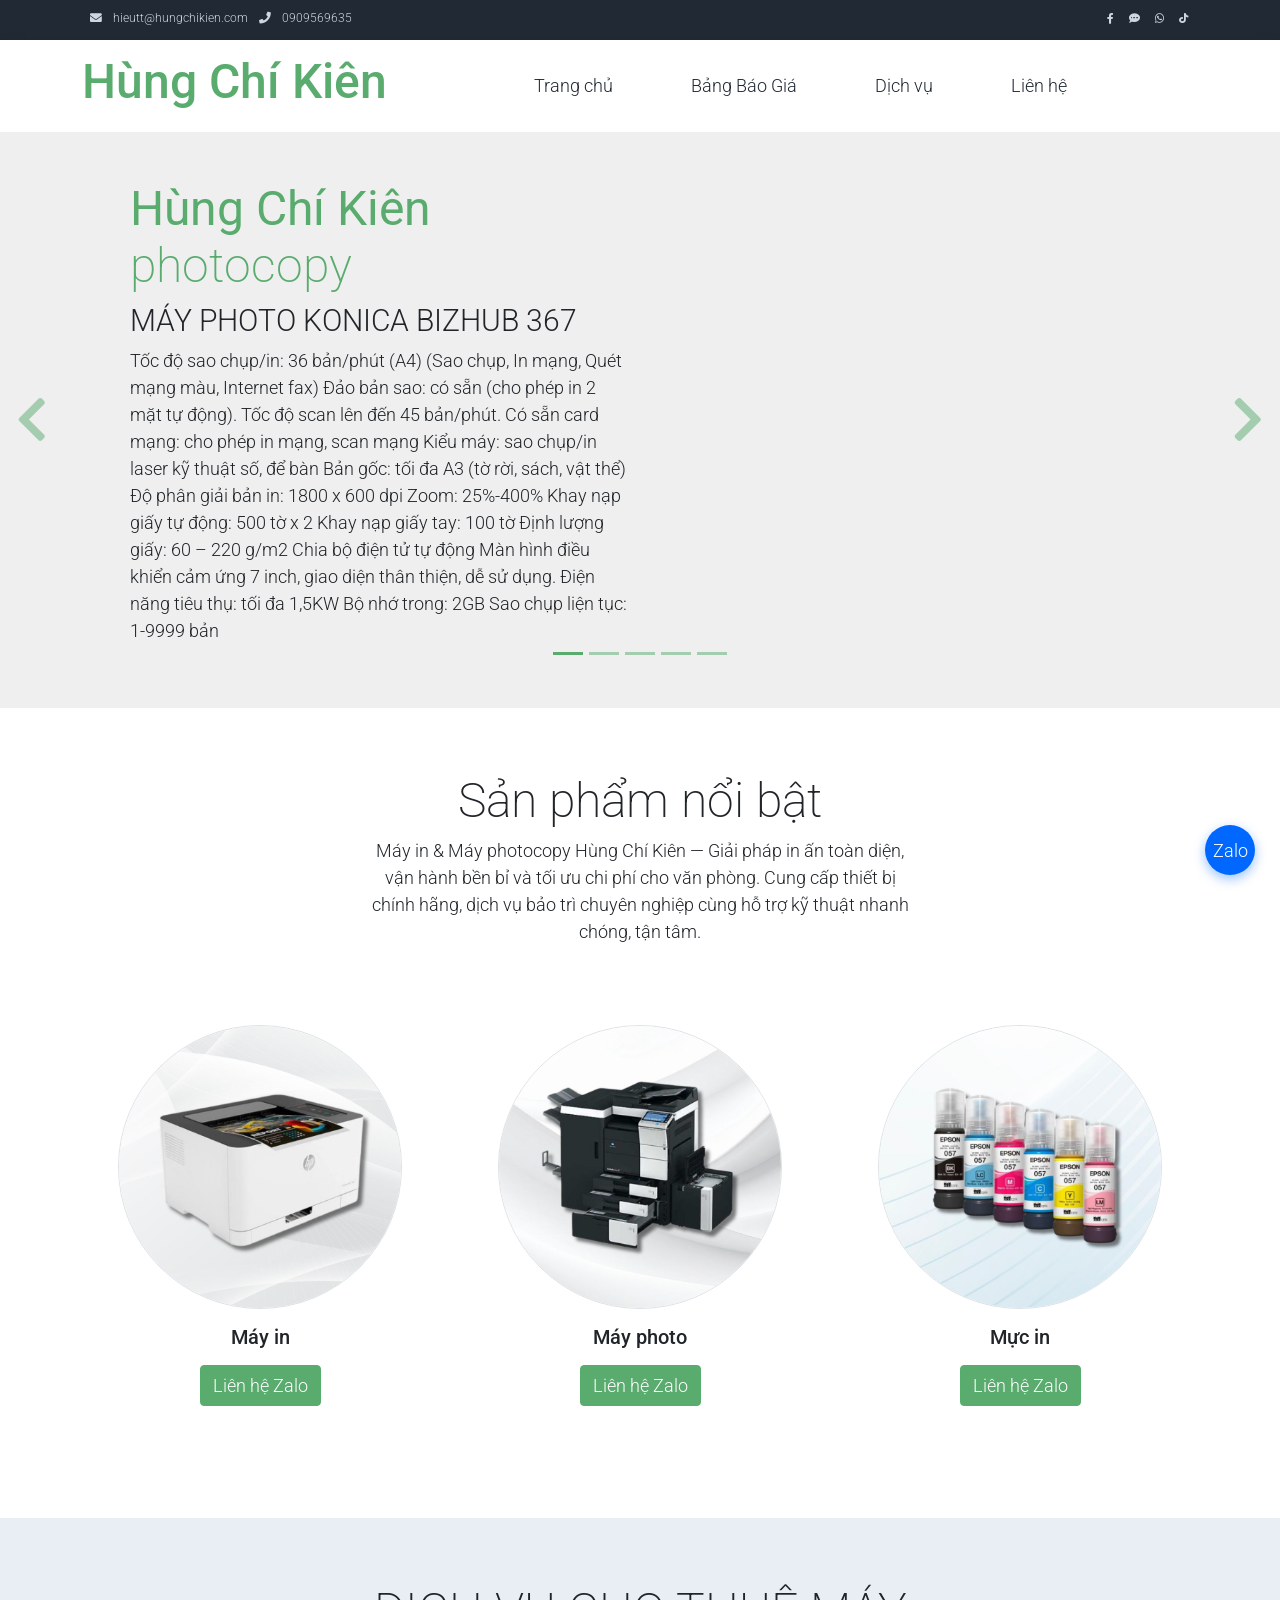
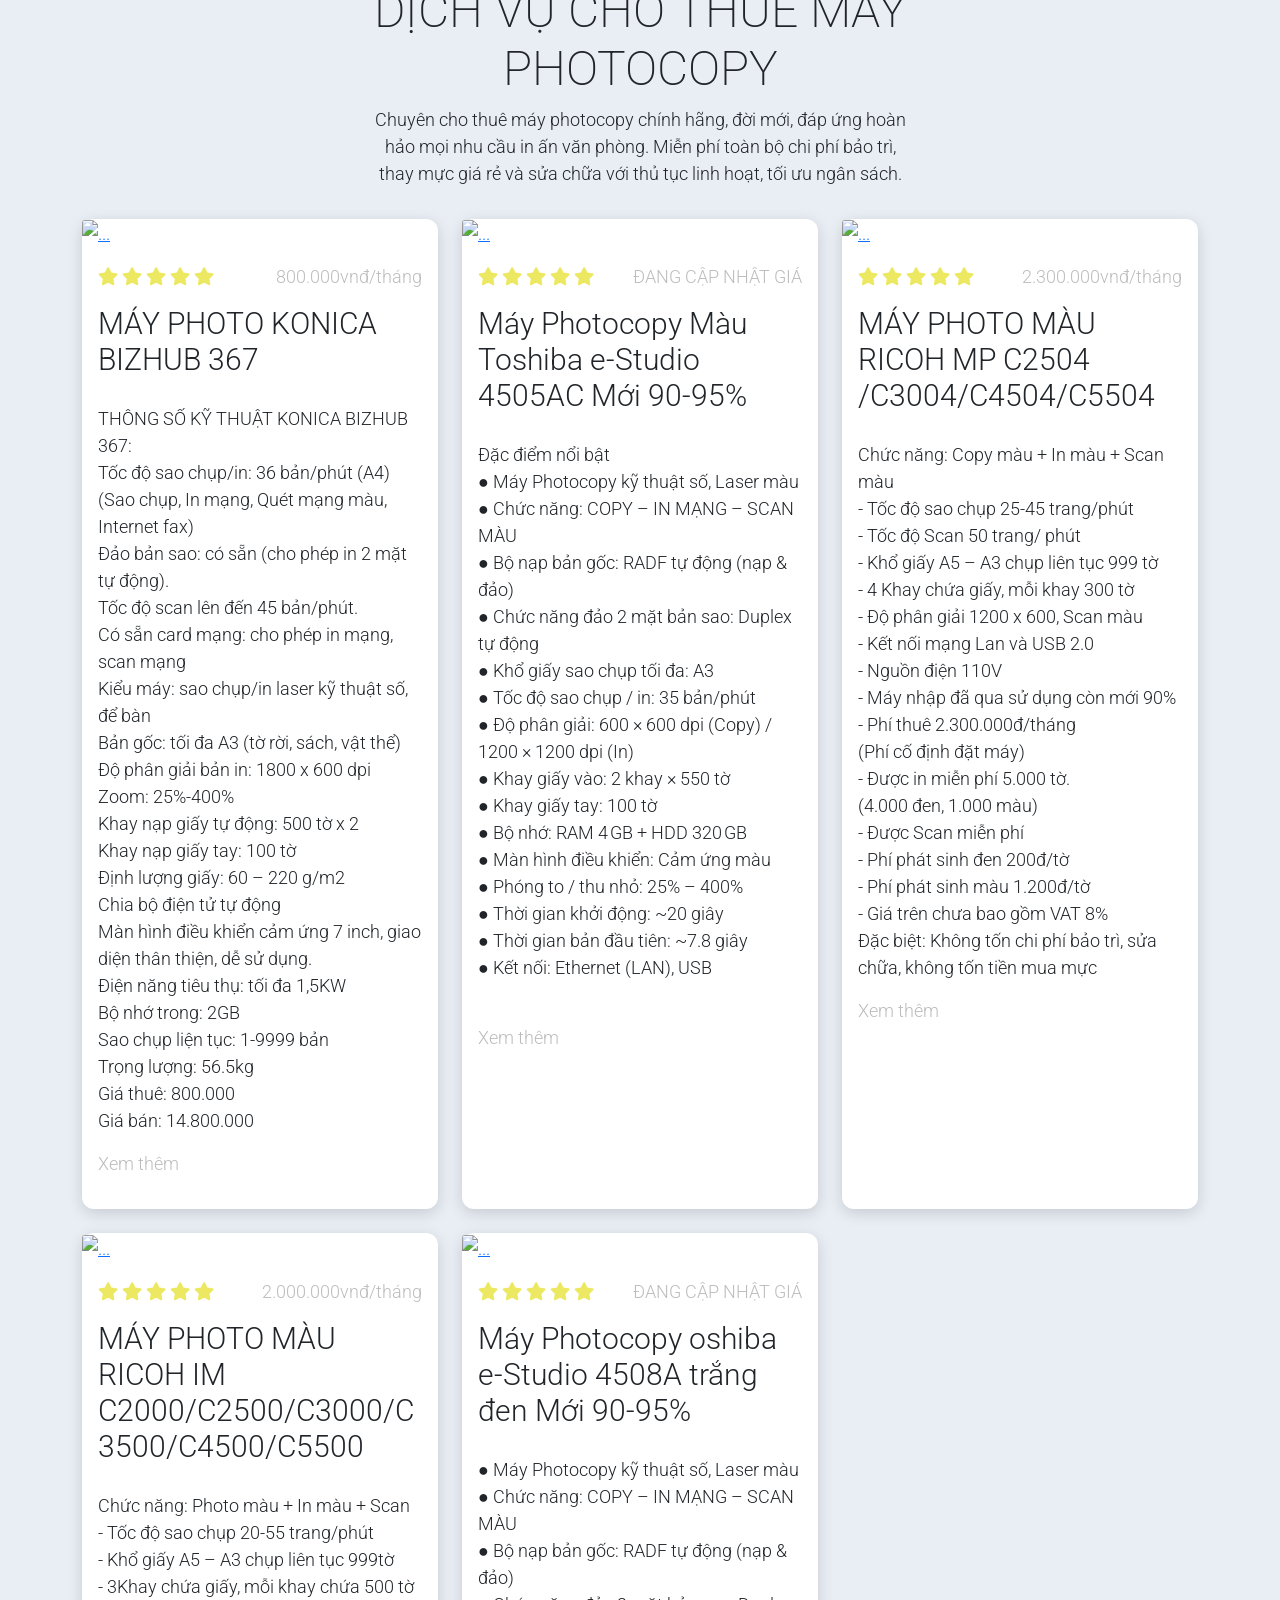
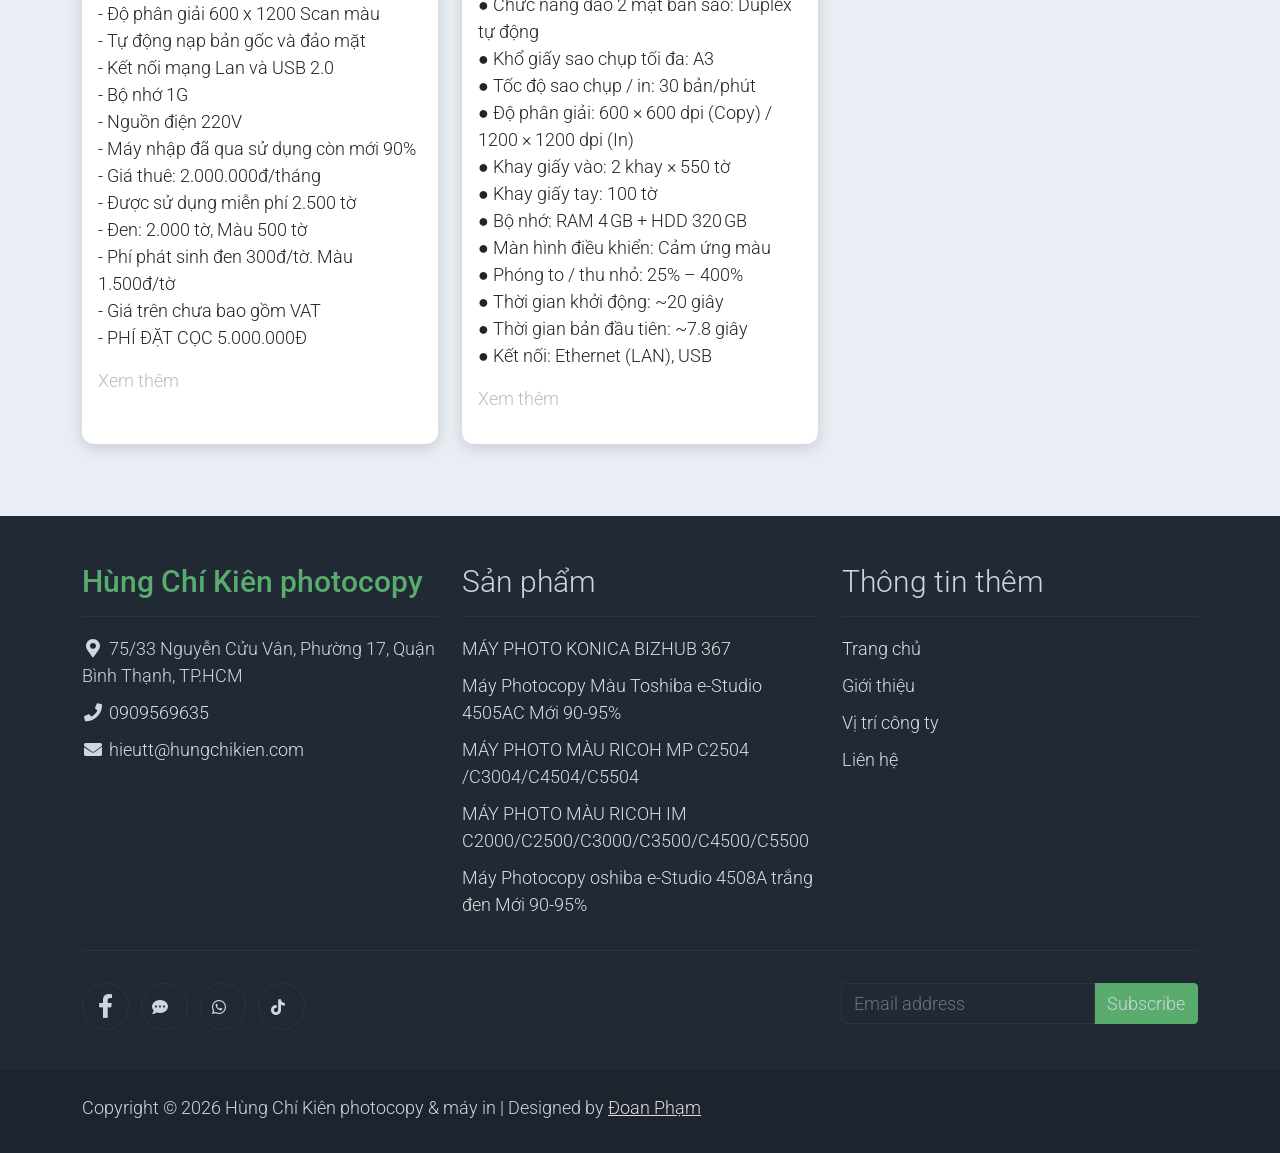
==== commit 64b03211: "Update index.html" ====
--- a/index.html
+++ b/index.html
@@ -59,7 +59,7 @@
         <div class="container d-flex justify-content-between align-items-center">
 
             <a class="navbar-brand text-success logo h1 align-self-center" href="index.html">
-                Hùng Chí Kiên - Photo
+                Hùng Chí Kiên
             </a>
 
             <button class="navbar-toggler border-0" type="button" data-bs-toggle="collapse" data-bs-target="#templatemo_main_nav" aria-controls="navbarSupportedContent" aria-expanded="false" aria-label="Toggle navigation">
@@ -73,13 +73,13 @@
                             <a class="nav-link" href="index.html">Trang chủ</a>
                         </li>
                         <li class="nav-item">
-                            <a class="nav-link" href="#">Bảng Báo Giá</a>
+                            <a class="nav-link" href="https://hungchikien.com/bangbaogia.html">Bảng Báo Giá</a>
                         </li>
                         <li class="nav-item">
-                            <a class="nav-link" href="#">Dịch vụ</a>
+                            <a class="nav-link" href="https://hungchikien.com/dichvu.html">Dịch vụ</a>
                         </li>
                         <li class="nav-item">
-                            <a class="nav-link" href="#">Liên hệ</a>
+                            <a class="nav-link" href="https://hungchikien.com/lienhe.html">Liên hệ</a>
                         </li>
                     </ul>
                 </div>
@@ -531,7 +531,7 @@
                 <div class="col-12 col-md-4 mb-4">
                     <div class="card h-100">
                         <a href="linksanpham.html">
-                            <img src="https://sigende.io.vn/image/img_1791541380_4256_4.webp" class="card-img-top" alt="...">
+                            <img src="https://sigende.io.vn/image/img_1791542420_8363_0.jpg" class="card-img-top" alt="...">
                         </a>
                         <div class="card-body">
                             <ul class="list-unstyled d-flex justify-content-between">
@@ -610,9 +610,9 @@
                     <h2 class="h2 text-light border-bottom pb-3 border-light">Thông tin thêm</h2>
                     <ul class="list-unstyled text-light footer-link-list">
                         <li><a class="text-decoration-none" href="#">Trang chủ</a></li>
-                        <li><a class="text-decoration-none" href="#">Giới thiệu</a></li>
-                        <li><a class="text-decoration-none" href="#">Vị trí công ty</a></li>
-                        <li><a class="text-decoration-none" href="#">Liên hệ</a></li>
+                        <li><a class="text-decoration-none" href="dichvu.html">Giới thiệu</a></li>
+                        <li><a class="text-decoration-none" href="vitricongty.html">Vị trí công ty</a></li>
+                        <li><a class="text-decoration-none" href="lienhe.html">Liên hệ</a></li>
                     </ul>
                 </div>
 
